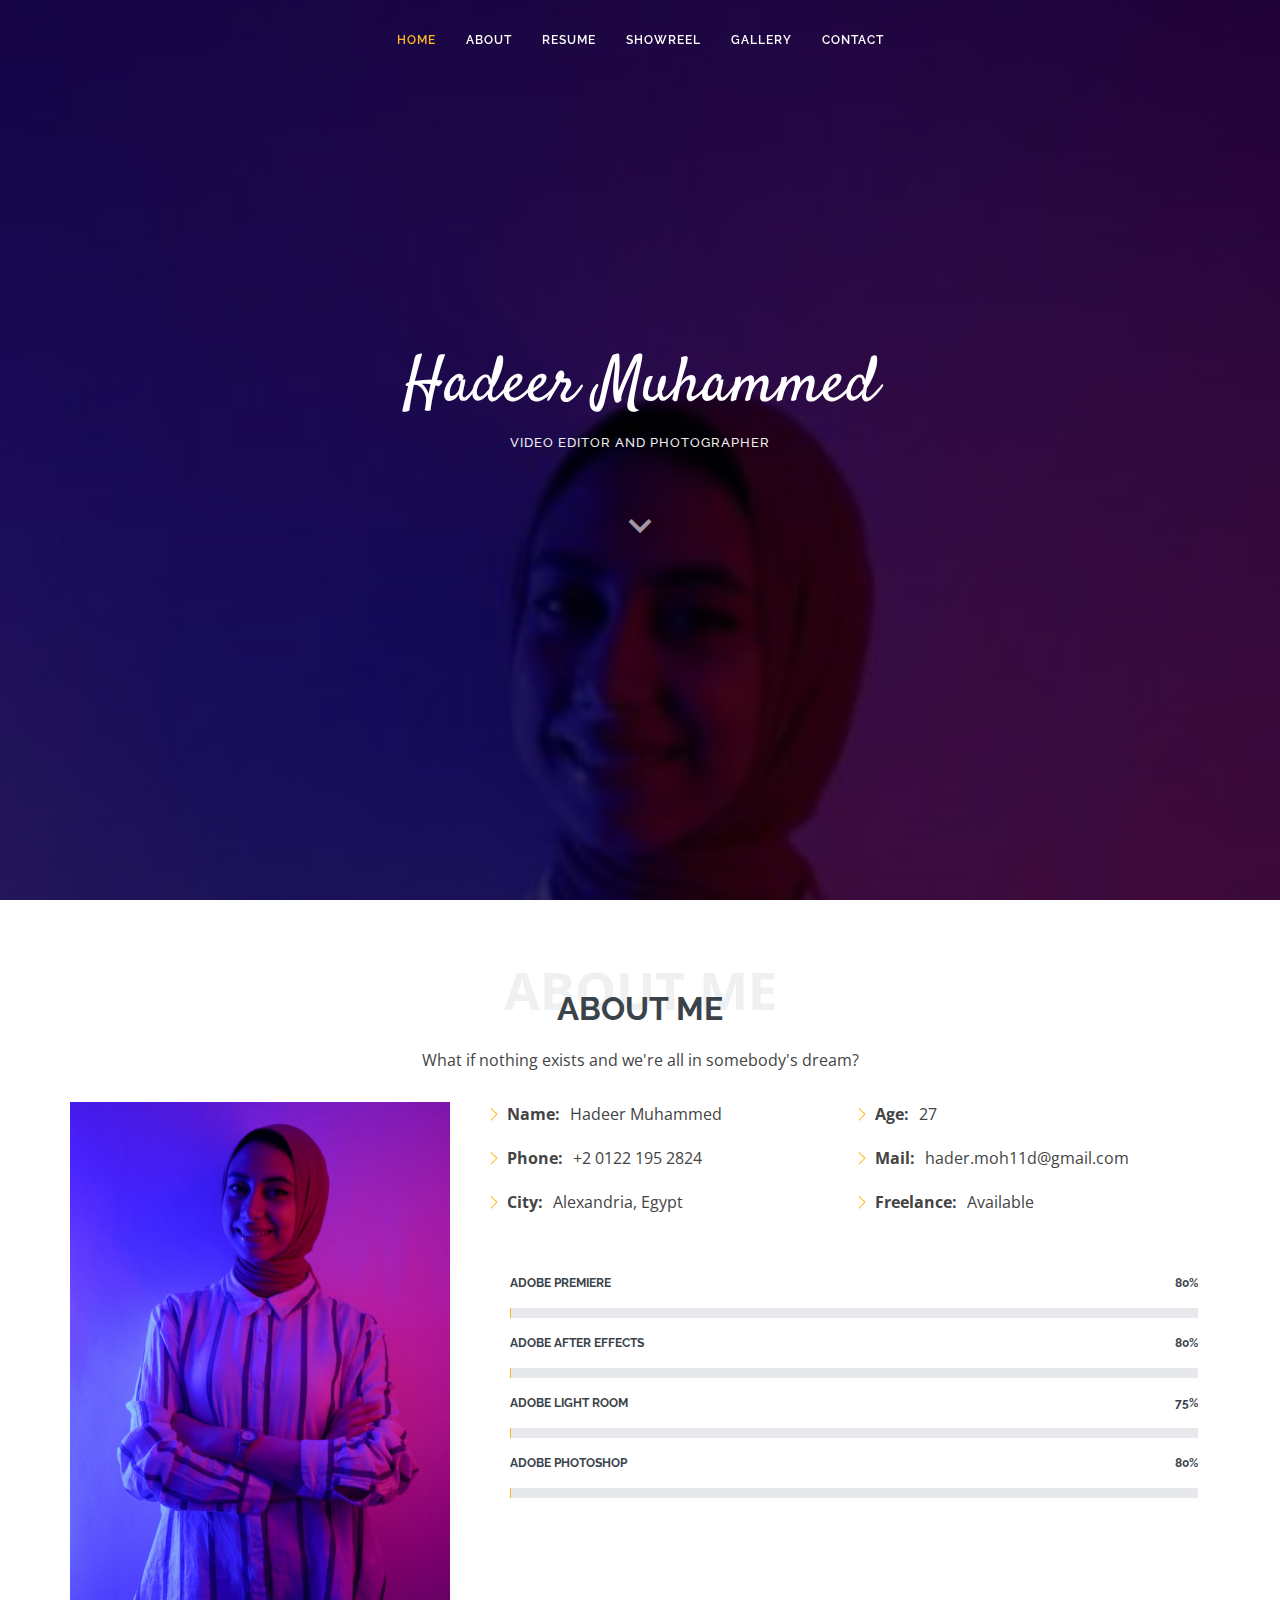
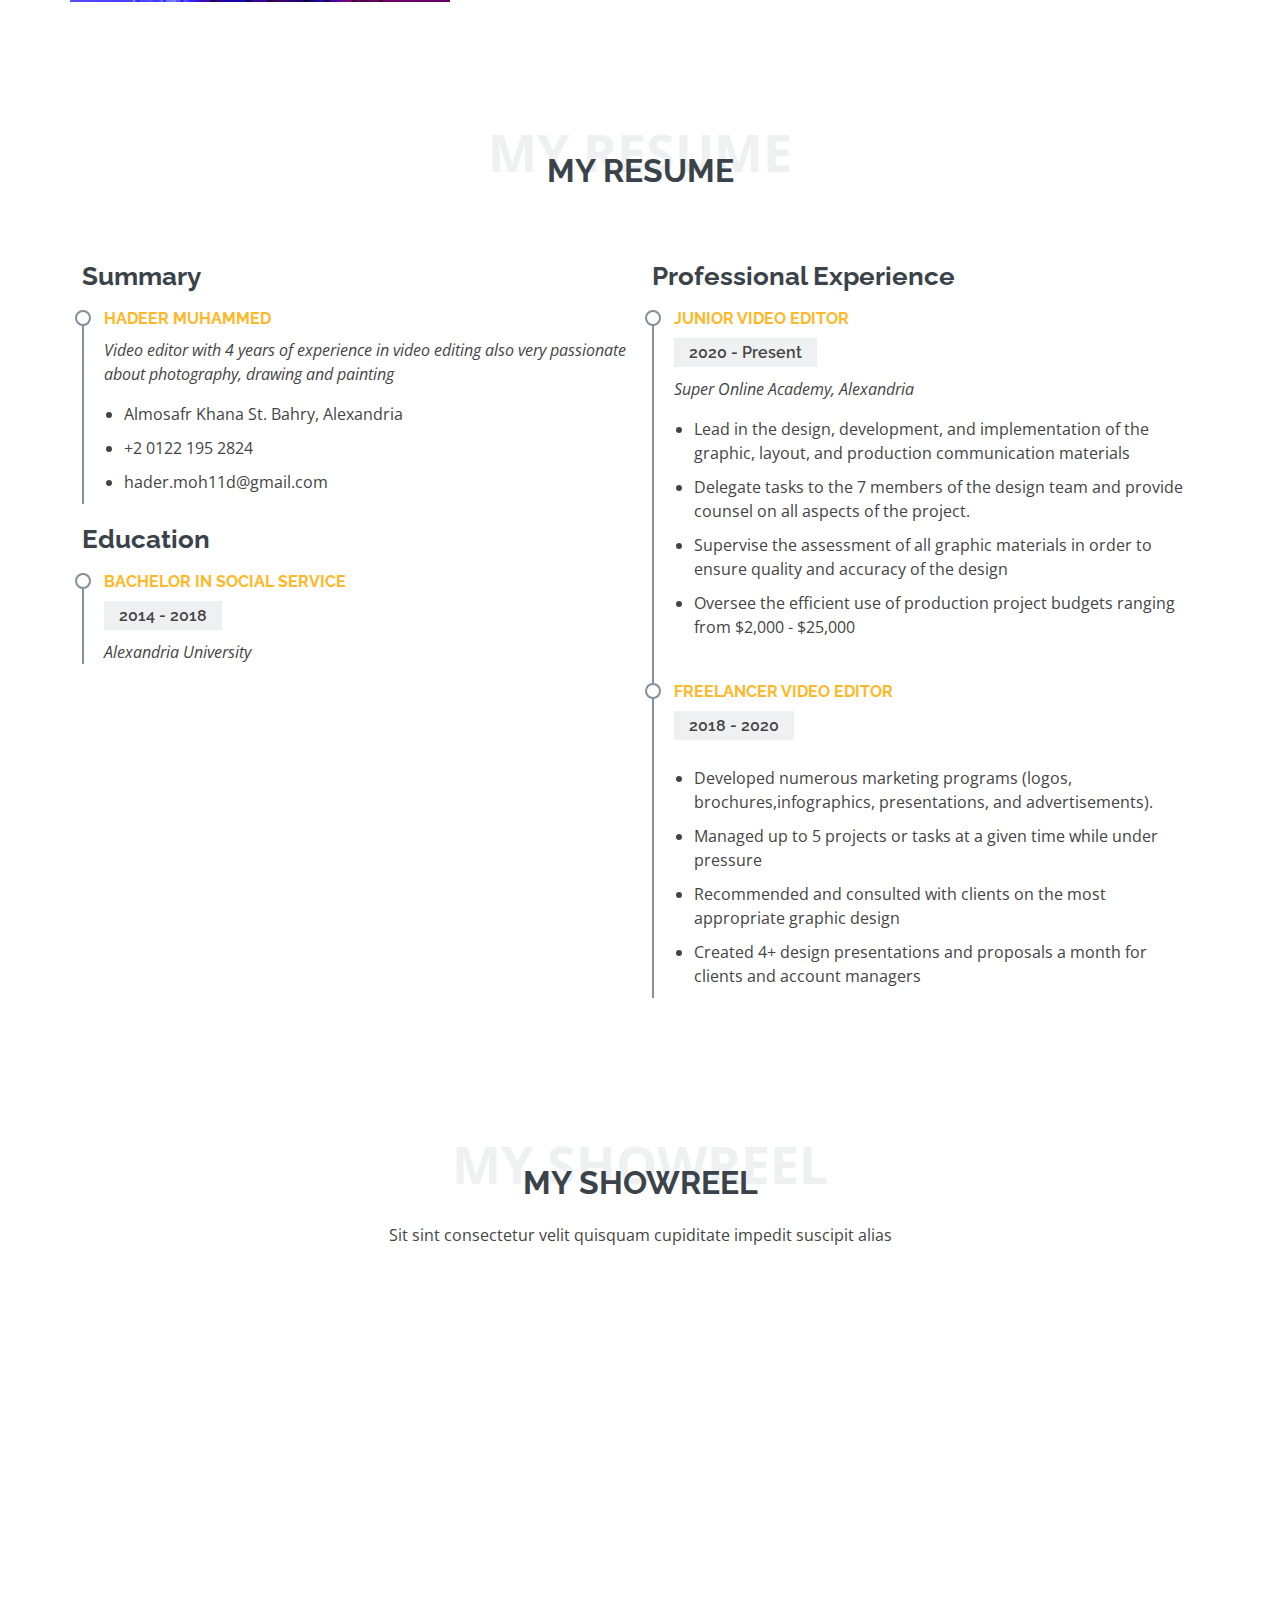
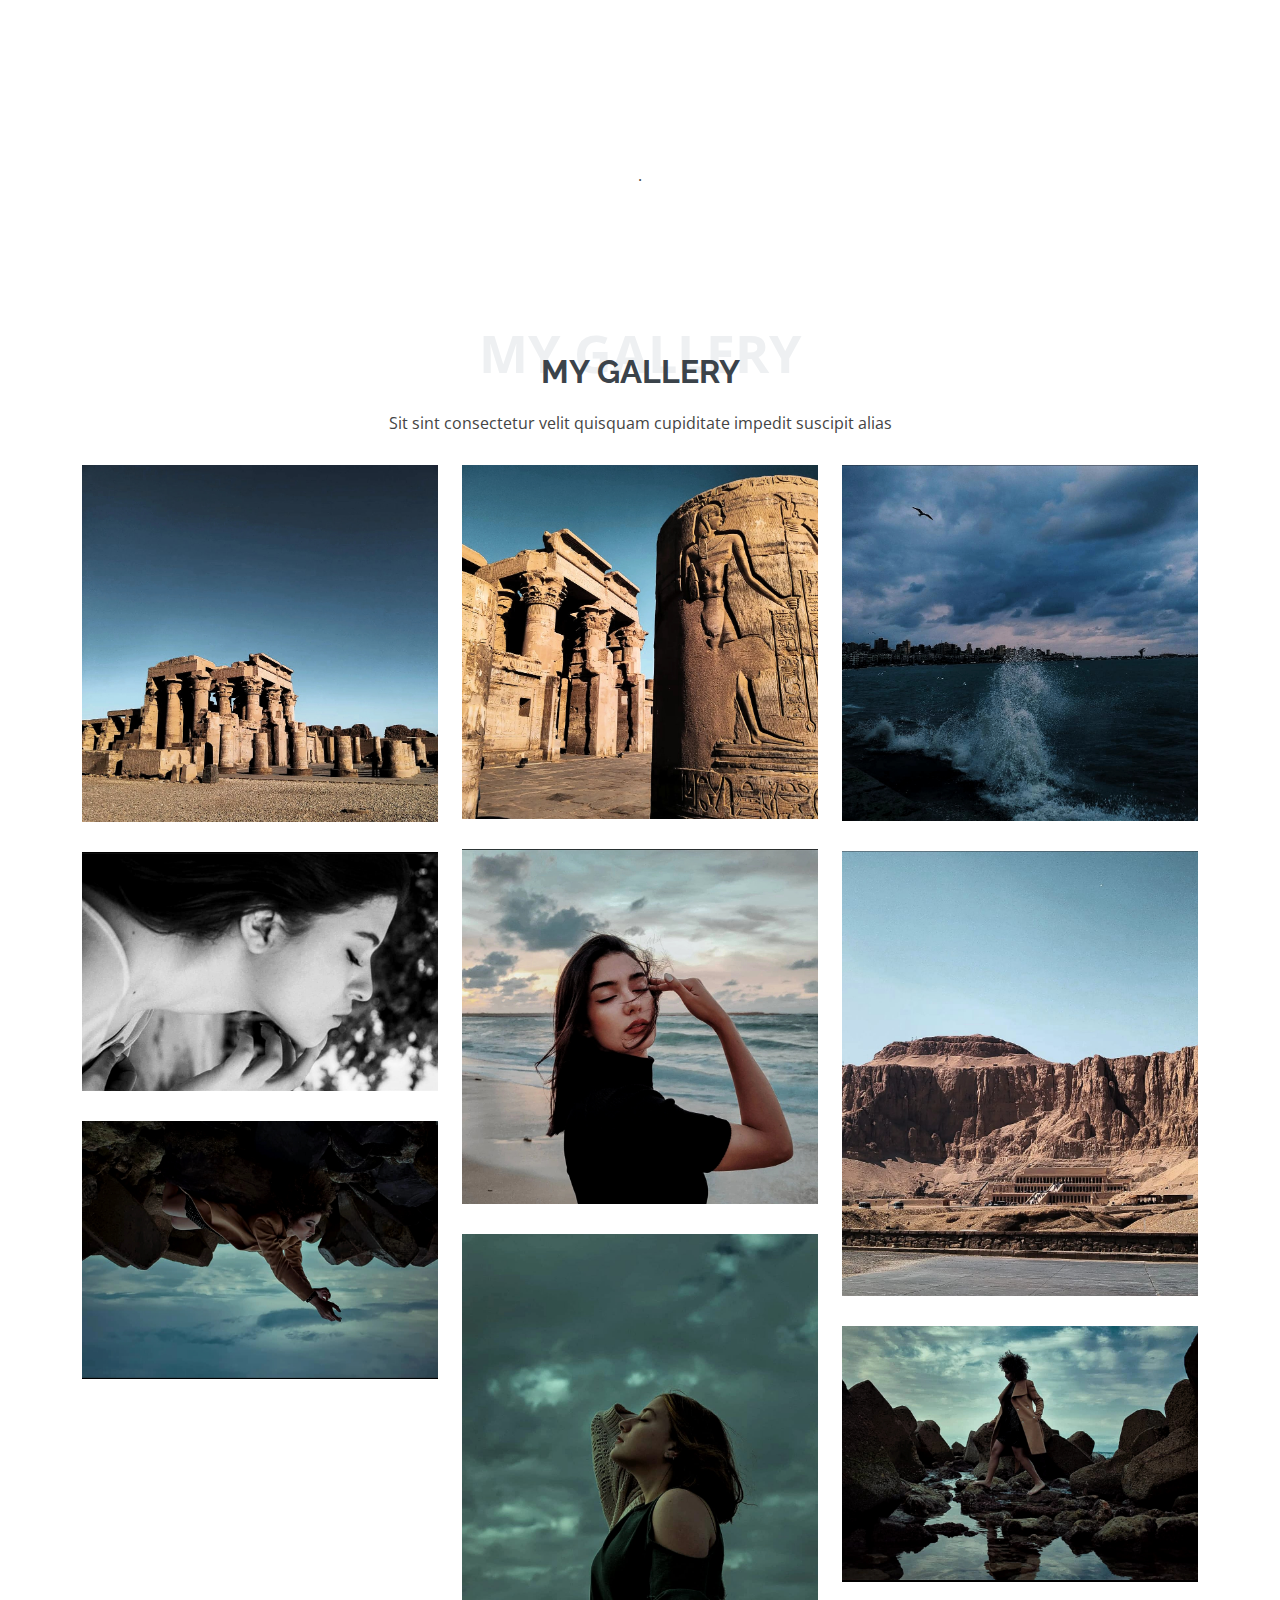
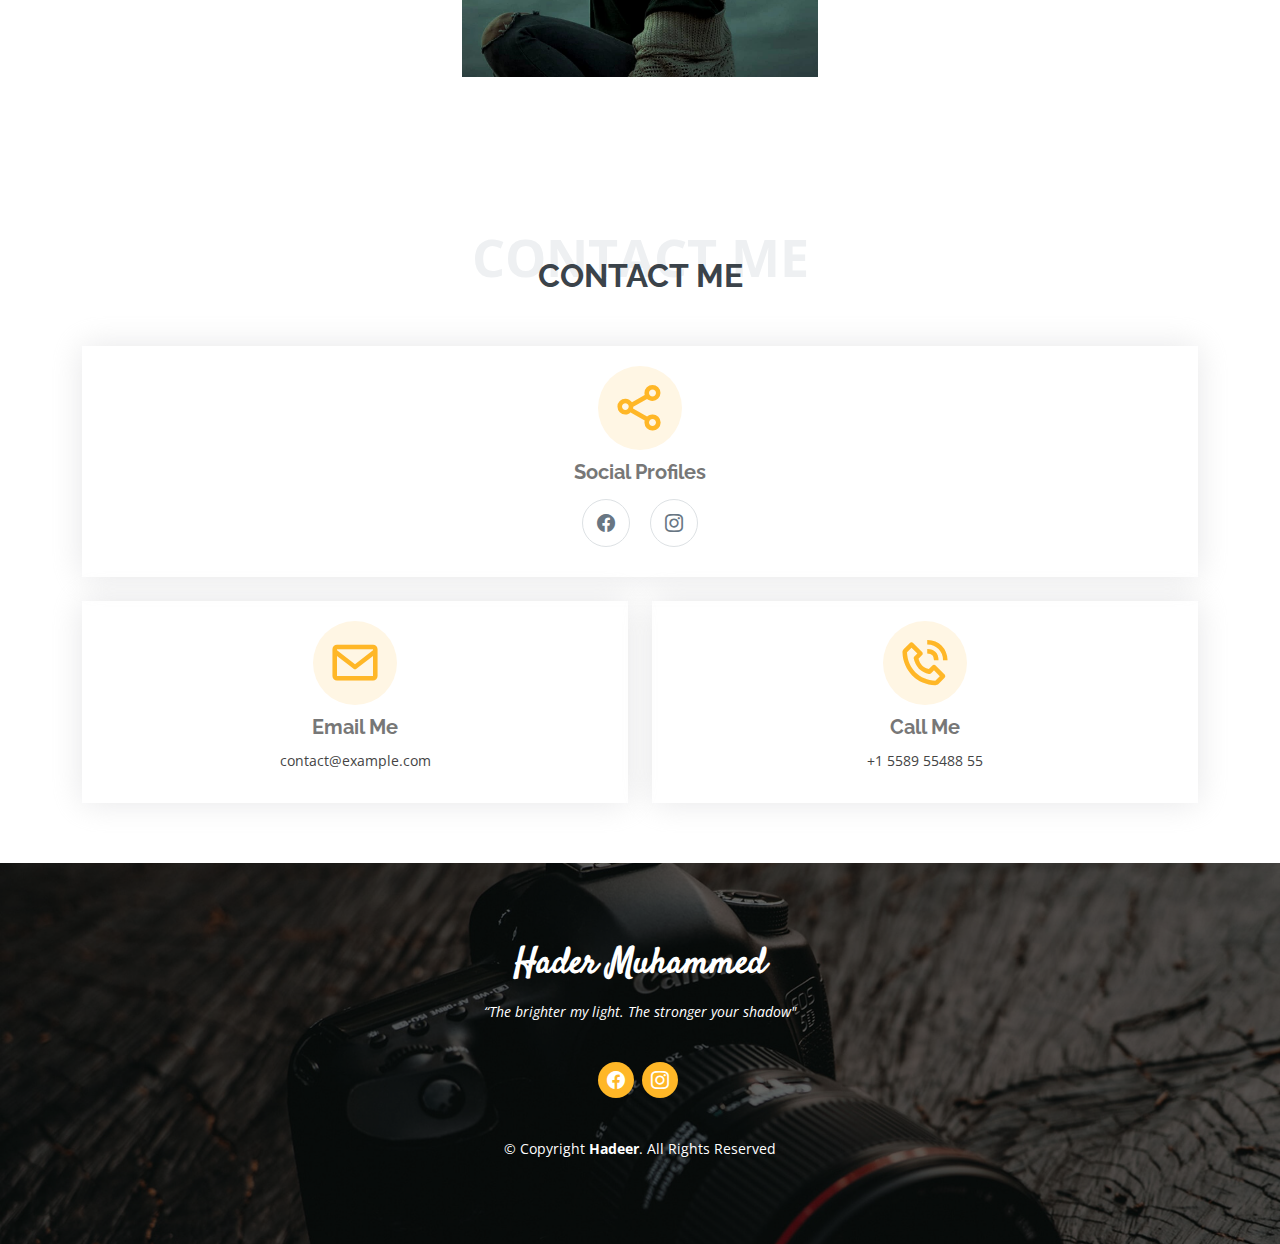
==== index.html @ d9172e25 "v1.0" ====
<!DOCTYPE html>
<html lang="en">

<head>
  <meta charset="utf-8">
  <meta content="width=device-width, initial-scale=1.0" name="viewport">

  <title>Hadeer Portfolio</title>
  <meta content="" name="description">
  <meta content="" name="keywords">

  <!-- Favicons -->
  <link href="assets/img/favicon.jpg" rel="icon">
  <link href="assets/img/apple-touch-icon.jpg" rel="apple-touch-icon">

  <!-- Google Fonts -->
  <link href="https://fonts.googleapis.com/css?family=Open+Sans:300,300i,400,400i,600,600i,700,700i|Raleway:300,300i,400,400i,500,500i,600,600i,700,700i|Satisfy" rel="stylesheet">

  <!-- Vendor CSS Files -->
  <link href="assets/vendor/bootstrap/css/bootstrap.min.css" rel="stylesheet">
  <link href="assets/vendor/bootstrap-icons/bootstrap-icons.css" rel="stylesheet">
  <link href="assets/vendor/boxicons/css/boxicons.min.css" rel="stylesheet">
  <link href="assets/vendor/glightbox/css/glightbox.min.css" rel="stylesheet">
  <link href="assets/vendor/swiper/swiper-bundle.min.css" rel="stylesheet">

  <!-- Template Main CSS File -->
  <link href="assets/css/style.css" rel="stylesheet">

</head>

<body>

  <!-- ======= Header ======= -->
  <header id="header" class="fixed-top d-flex justify-content-center align-items-center header-transparent">

    <nav id="navbar" class="navbar">
      <ul>
        <li><a class="nav-link scrollto active" href="#hero">Home</a></li>
        <li><a class="nav-link scrollto" href="#about">About</a></li>
        <li><a class="nav-link scrollto" href="#resume">Resume</a></li>
        <li><a class="nav-link scrollto" href="#Showreel">Showreel</a></li>
        <li><a class="nav-link scrollto " href="#Gallery">Gallery</a></li>
        <li><a class="nav-link scrollto" href="#contact">Contact</a></li>
      </ul>
      <i class="bi bi-list mobile-nav-toggle"></i>
    </nav><!-- .navbar -->

  </header><!-- End Header -->

  <!-- ======= Hero Section ======= -->
  <section id="hero">
    <div class="hero-container">
      <h1>Hadeer Muhammed</h1>
      <h2>Video Editor and  Photographer</h2>
      <a href="#about" class="btn-scroll scrollto" title="Scroll Down"><i class="bx bx-chevron-down"></i></a>
    </div>
  </section><!-- End Hero -->

  <main id="main">

    <!-- ======= About Me Section ======= -->
    <section id="about" class="about">
      <div class="container">

        <div class="section-title">
          <span>About Me</span>
          <h2>About Me</h2>
          <p>What if nothing exists and we're all in somebody's dream?</p>
        </div>

        <div class="row">
          <div class="image col-lg-4 d-flex align-items-stretch justify-content-center justify-content-lg-start"></div>
          <div class="col-lg-8 d-flex flex-column align-items-stretch">
            <div class="content ps-lg-4 d-flex flex-column justify-content-center">
              <div class="row">
                <div class="col-lg-6">
                  <ul>
                    <li><i class="bi bi-chevron-right"></i> <strong>Name:</strong> <span>Hadeer Muhammed</span></li>

                    <li><i class="bi bi-chevron-right"></i> <strong>Phone:</strong> <span>+2 0122 195 2824</span></li>
                    <li><i class="bi bi-chevron-right"></i> <strong>City:</strong> <span>Alexandria, Egypt</span></li>
                  </ul>
                </div>
                <div class="col-lg-6">
                  <ul>
                    <li><i class="bi bi-chevron-right"></i> <strong>Age:</strong> <span>27</span></li>

                    <li><i class="bi bi-chevron-right"></i> <strong>Mail:</strong> <span>hader.moh11d@gmail.com</span></li>
                    <li><i class="bi bi-chevron-right"></i> <strong>Freelance:</strong> <span>Available</span></li>
                  </ul>
                </div>
              </div>


            <div class="skills-content ps-lg-4">
              <div class="progress">
                <span class="skill">Adobe Premiere  <i class="val">80%</i></span>
                <div class="progress-bar-wrap">
                  <div class="progress-bar" role="progressbar" aria-valuenow="80" aria-valuemin="0" aria-valuemax="100"></div>
                </div>
              </div>
              <div class="progress">
                <span class="skill"> Adobe After effects <i class="val">80%</i></span>
                <div class="progress-bar-wrap">
                  <div class="progress-bar" role="progressbar" aria-valuenow="80" aria-valuemin="0" aria-valuemax="100"></div>
                </div>
              </div>
              <div class="progress">
                <span class="skill">Adobe Light Room  <i class="val">75%</i></span>
                <div class="progress-bar-wrap">
                  <div class="progress-bar" role="progressbar" aria-valuenow="75" aria-valuemin="0" aria-valuemax="100"></div>
                </div>
              </div>

              <div class="progress">
                <span class="skill">Adobe PhotoShop <i class="val">80%</i></span>
                <div class="progress-bar-wrap">
                  <div class="progress-bar" role="progressbar" aria-valuenow="80" aria-valuemin="0" aria-valuemax="100"></div>
                </div>



              </div>
            </div>

          </div>
        </div>

      </div>
      </div>
    </section><!-- End About Me Section -->

    <!-- ======= My Resume Section ======= -->
    <section id="resume" class="resume">
      <div class="container">

        <div class="section-title">
          <span>My Resume</span>
          <h2>My Resume</h2>

        </div>

        <div class="row">
          <div class="col-lg-6">
            <h3 class="resume-title">Summary</h3>
            <div class="resume-item pb-0">
              <h4>Hadeer Muhammed</h4>
              <p><em>Video editor with 4 years of experience in video editing also very passionate about
              photography, drawing and painting </em></p>
              <p>
              <ul>
                <li>Almosafr Khana St. Bahry, Alexandria</li>
                <li>+2 0122 195 2824</li>
                <li>hader.moh11d@gmail.com</li>
              </ul>

            </div>

            <h3 class="resume-title">Education</h3>
            <div class="resume-item">
              <h4>Bachelor In Social Service</h4>
              <h5>2014 - 2018</h5>
              <p><em>Alexandria University</em></p>

            </div>
            <!--<div class="resume-item">
              <h4>Bachelor of Fine Arts &amp; Graphic Design</h4>
              <h5>2010 - 2014</h5>
              <p><em>Rochester Institute of Technology, Rochester, NY</em></p>
              <p>Quia nobis sequi est occaecati aut. Repudiandae et iusto quae reiciendis et quis Eius vel ratione eius unde vitae rerum voluptates asperiores voluptatem Earum molestiae consequatur neque etlon sader mart dila</p>
            </div>
            -->
          </div>
          <div class="col-lg-6">
            <h3 class="resume-title">Professional Experience</h3>
            <div class="resume-item">
              <h4>Junior Video Editor</h4>
              <h5>2020 - Present</h5>
              <p><em>Super Online Academy, Alexandria </em></p>
              <p>
              <ul>
                <li>Lead in the design, development, and implementation of the graphic, layout, and production communication materials</li>
                <li>Delegate tasks to the 7 members of the design team and provide counsel on all aspects of the project. </li>
                <li>Supervise the assessment of all graphic materials in order to ensure quality and accuracy of the design</li>
                <li>Oversee the efficient use of production project budgets ranging from $2,000 - $25,000</li>
              </ul>

            </div>
            <div class="resume-item">
              <h4>Freelancer Video Editor </h4>
              <h5>2018 - 2020</h5>

              <p>
              <ul>
                <li>Developed numerous marketing programs (logos, brochures,infographics, presentations, and advertisements).</li>
                <li>Managed up to 5 projects or tasks at a given time while under pressure</li>
                <li>Recommended and consulted with clients on the most appropriate graphic design</li>
                <li>Created 4+ design presentations and proposals a month for clients and account managers</li>
              </ul>

            </div>
          </div>
        </div>

      </div>
    </section><!-- End My Resume Section -->

    <!-- ======= My Show reel Section ======= -->
    <section id="Showreel" class="portfolio">
      <div class="container">

        <div class="section-title">
          <span>My Showreel</span>
          <h2>My Showreel</h2>
          <p>Sit sint consectetur velit quisquam cupiditate impedit suscipit alias</p>
        </div>

        <div class="iframe-container">

          <!--suppress HtmlDeprecatedAttribute -->
          <iframe src="https://player.vimeo.com/video/735996972?h=3d19495df1" width="625"  height="480" frameborder="20" allow="autoplay; fullscreen; picture-in-picture" allowfullscreen></iframe>
          <p><a href="https://vimeo.com/735996972"></a>  <a href="https://vimeo.com/pronouncedbruyning"> </a>  <a href="https://vimeo.com"></a>.</p>
        </div>

      </div>
    </section>

    <!-- End My Show reel Section -->


    <!-- ======= My Gallery Section ======= -->
    <section id="Gallery" class="portfolio">
      <div class="container">

        <div class="section-title">
          <span>My Gallery</span>
          <h2>My Gallery</h2>
          <p>Sit sint consectetur velit quisquam cupiditate impedit suscipit alias</p>
        </div>


        <div class="row portfolio-container">

          <div class="col-lg-4 col-md-6 portfolio-item filter-app">
            <div class="portfolio-img"><img src="assets/img/portfolio/portfolio-1.jpeg" class="img-fluid" alt=""></div>
            <div class="portfolio-info">
              <h4>Kom Ombo</h4>
              <p>Aswan</p>
              <a href="assets/img/portfolio/portfolio-1.jpeg" data-gallery="portfolioGallery" class="portfolio-lightbox preview-link" title="Kom Ombo"><i class="bx bx-plus"></i></a>
              <a href="portfolio-details-Portraits.html" class="details-link" title="More Details"><i class="bx bx-link"></i></a>
            </div>
          </div>

          <div class="col-lg-4 col-md-6 portfolio-item filter-web">
            <div class="portfolio-img"><img src="assets/img/portfolio/portfolio-2.jpeg" class="img-fluid" alt=""></div>
            <div class="portfolio-info">
              <h4>Kom Ombo</h4>
              <p>Aswan</p>
              <a href="assets/img/portfolio/portfolio-2.jpeg" data-gallery="portfolioGallery" class="portfolio-lightbox preview-link" title="Kom Ombo"><i class="bx bx-plus"></i></a>
              <a href="portfolio-details.html" class="details-link" title="More Details"><i class="bx bx-link"></i></a>
            </div>
          </div>

          <div class="col-lg-4 col-md-6 portfolio-item filter-app">
            <div class="portfolio-img"><img src="assets/img/portfolio/portfolio-3.jpeg" class="img-fluid" alt=""></div>
            <div class="portfolio-info">
              <h4>Cloudy day</h4>
              <p>Alexandria</p>
              <a href="assets/img/portfolio/portfolio-3.jpeg" data-gallery="portfolioGallery" class="portfolio-lightbox preview-link" title="Cloudy day"><i class="bx bx-plus"></i></a>
              <a href="portfolio-details.html" class="details-link" title="More Details"><i class="bx bx-link"></i></a>
            </div>
          </div>

          <div class="col-lg-4 col-md-6 portfolio-item filter-card">
            <div class="portfolio-img"><img src="assets/img/portfolio/portfolio-4.jpeg" class="img-fluid" alt=""></div>
            <div class="portfolio-info">
              <h4>Beach Portrait</h4>
              <p>Alexandria</p>
              <a href="assets/img/portfolio/portfolio-4.jpeg" data-gallery="portfolioGallery" class="portfolio-lightbox preview-link" title="Portrait"><i class="bx bx-plus"></i></a>
              <a href="portfolio-details.html" class="details-link" title="More Details"><i class="bx bx-link"></i></a>
            </div>
          </div>

          <div class="col-lg-4 col-md-6 portfolio-item filter-web">
            <div class="portfolio-img"><img src="assets/img/portfolio/portfolio-5.jpeg" class="img-fluid" alt=""></div>
            <div class="portfolio-info">
              <h4>Mortuary Temple of Hatshepsut</h4>
              <p>Kings Valley</p>
              <a href="assets/img/portfolio/portfolio-5.jpeg" data-gallery="portfolioGallery" class="portfolio-lightbox preview-link" title="Mortuary Temple of Hatshepsut"><i class="bx bx-plus"></i></a>
              <a href="portfolio-details.html" class="details-link" title="More Details"><i class="bx bx-link"></i></a>
            </div>
          </div>

          <div class="col-lg-4 col-md-6 portfolio-item filter-app">
            <div class="portfolio-img"><img src="assets/img/portfolio/portfolio-6.jpeg" class="img-fluid" alt=""></div>
            <div class="portfolio-info">
              <h4>Black & White Portrait</h4>
              <p></p>
              <a href="assets/img/portfolio/portfolio-6.jpeg" data-gallery="portfolioGallery" class="portfolio-lightbox preview-link" title="Black & White Portrait"><i class="bx bx-plus"></i></a>
              <a href="portfolio-details.html" class="details-link" title="More Details"><i class="bx bx-link"></i></a>
            </div>
          </div>

          <div class="col-lg-4 col-md-6 portfolio-item filter-card">
            <div class="portfolio-img"><img src="assets/img/portfolio/portfolio-7.jpeg" class="img-fluid" alt=""></div>
            <div class="portfolio-info">
              <h4>Another Cloudy day</h4>
              <p>Alexandria</p>
              <a href="assets/img/portfolio/portfolio-7.jpeg" data-gallery="portfolioGallery" class="portfolio-lightbox preview-link" title="Another Cloudy day"><i class="bx bx-plus"></i></a>

            </div>
          </div>

          <div class="col-lg-4 col-md-6 portfolio-item filter-card">
            <div class="portfolio-img"><img src="assets/img/portfolio/portfolio-8.jpeg" class="img-fluid" alt=""></div>
            <div class="portfolio-info">
              <h4>yup .. Another Cloudy day</h4>
              <p>Alexandria</p>
              <a href="assets/img/portfolio/portfolio-8.jpeg" data-gallery="portfolioGallery" class="portfolio-lightbox preview-link" title="yup .. Another Cloudy day"><i class="bx bx-plus"></i></a>
            </div>
          </div>

          <div class="col-lg-4 col-md-6 portfolio-item filter-web">
            <div class="portfolio-img"><img src="assets/img/portfolio/portfolio-9.jpeg" class="img-fluid" alt=""></div>
            <div class="portfolio-info">
              <h4>LAST TIME. CLOUDY DAY</h4>
              <p>Alexandria</p>
              <a href="assets/img/portfolio/portfolio-9.jpeg" data-gallery="portfolioGallery" class="portfolio-lightbox preview-link" title="LAST TIME. CLOUDY DAY"><i class="bx bx-plus"></i></a>

            </div>
          </div>

        </div>

      </div>
    </section><!-- End My Gallery Section -->






    <!-- ======= Contact Me Section ======= -->
    <section id="contact" class="contact">
      <div class="container">

        <div class="section-title">
          <span>Contact Me</span>
          <h2>Contact Me</h2>

        </div>

        <div class="row">

          <div class="col-lg-12">
            <div class = "contact-center">
            <div class="row">
              <div class="col-md-12">
                <div class="info-box">
                  <i class="bx bx-share-alt"></i>
                  <h3>Social Profiles</h3>
                  <div class="social-links">
                    <a href="https://www.facebook.com/hader.muhammed.5" class="facebook"><i class="bi bi-facebook"></i></a>
                    <a href="https://www.instagram.com/hader.ayoub/" class="instagram"><i class="bi bi-instagram"></i></a>

                  </div>
                </div>
              </div>
              <div class="col-md-6">
                <div class="info-box mt-4">
                  <i class="bx bx-envelope"></i>
                  <h3>Email Me</h3>
                  <p>contact@example.com</p>
                </div>
              </div>
              <div class="col-md-6">
                <div class="info-box mt-4">
                  <i class="bx bx-phone-call"></i>
                  <h3>Call Me</h3>
                  <p>+1 5589 55488 55</p>
                </div>
              </div>
            </div>
            </div>
          </div>

        </div>

      </div>
    </section><!-- End Contact Me Section -->

  </main><!-- End #main -->

  <!-- ======= Footer ======= -->
  <footer id="footer">
    <div class="container">
      <h3>Hader Muhammed</h3>
      <p>“The brighter my light. The stronger your shadow"</p>
      <div class="social-links">
        <a href="https://www.facebook.com/hader.muhammed.5" class="facebook"><i class="bi bi-facebook"></i></a>
        <a href="https://www.instagram.com/hader.ayoub/" class="instagram"><i class="bi bi-instagram"></i></a>

      </div>
      <div class="copyright">
        &copy; Copyright <strong><span>Hadeer</span></strong>. All Rights Reserved
      </div>
      <div class="credits">
        <!-- All the links in the footer should remain intact. -->
        <!-- You can delete the links only if you purchased the pro version. -->
        <!-- Licensing information: https://bootstrapmade.com/license/ -->
        <!-- Purchase the pro version with working PHP/AJAX contact form: https://bootstrapmade.com/laura-free-creative-bootstrap-theme/ -->

      </div>
    </div>
  </footer><!-- End Footer -->

  <a href="#" class="back-to-top d-flex align-items-center justify-content-center"><i class="bi bi-arrow-up-short"></i></a>

  <!-- Vendor JS Files -->
  <script src="assets/vendor/purecounter/purecounter_vanilla.js"></script>
  <script src="assets/vendor/bootstrap/js/bootstrap.bundle.min.js"></script>
  <script src="assets/vendor/glightbox/js/glightbox.min.js"></script>
  <script src="assets/vendor/isotope-layout/isotope.pkgd.min.js"></script>
  <script src="assets/vendor/swiper/swiper-bundle.min.js"></script>
  <script src="assets/vendor/waypoints/noframework.waypoints.js"></script>
  <script src="assets/vendor/php-email-form/validate.js"></script>

  <!-- Template Main JS File -->
  <script src="assets/js/main.js"></script>

</body>

</html>
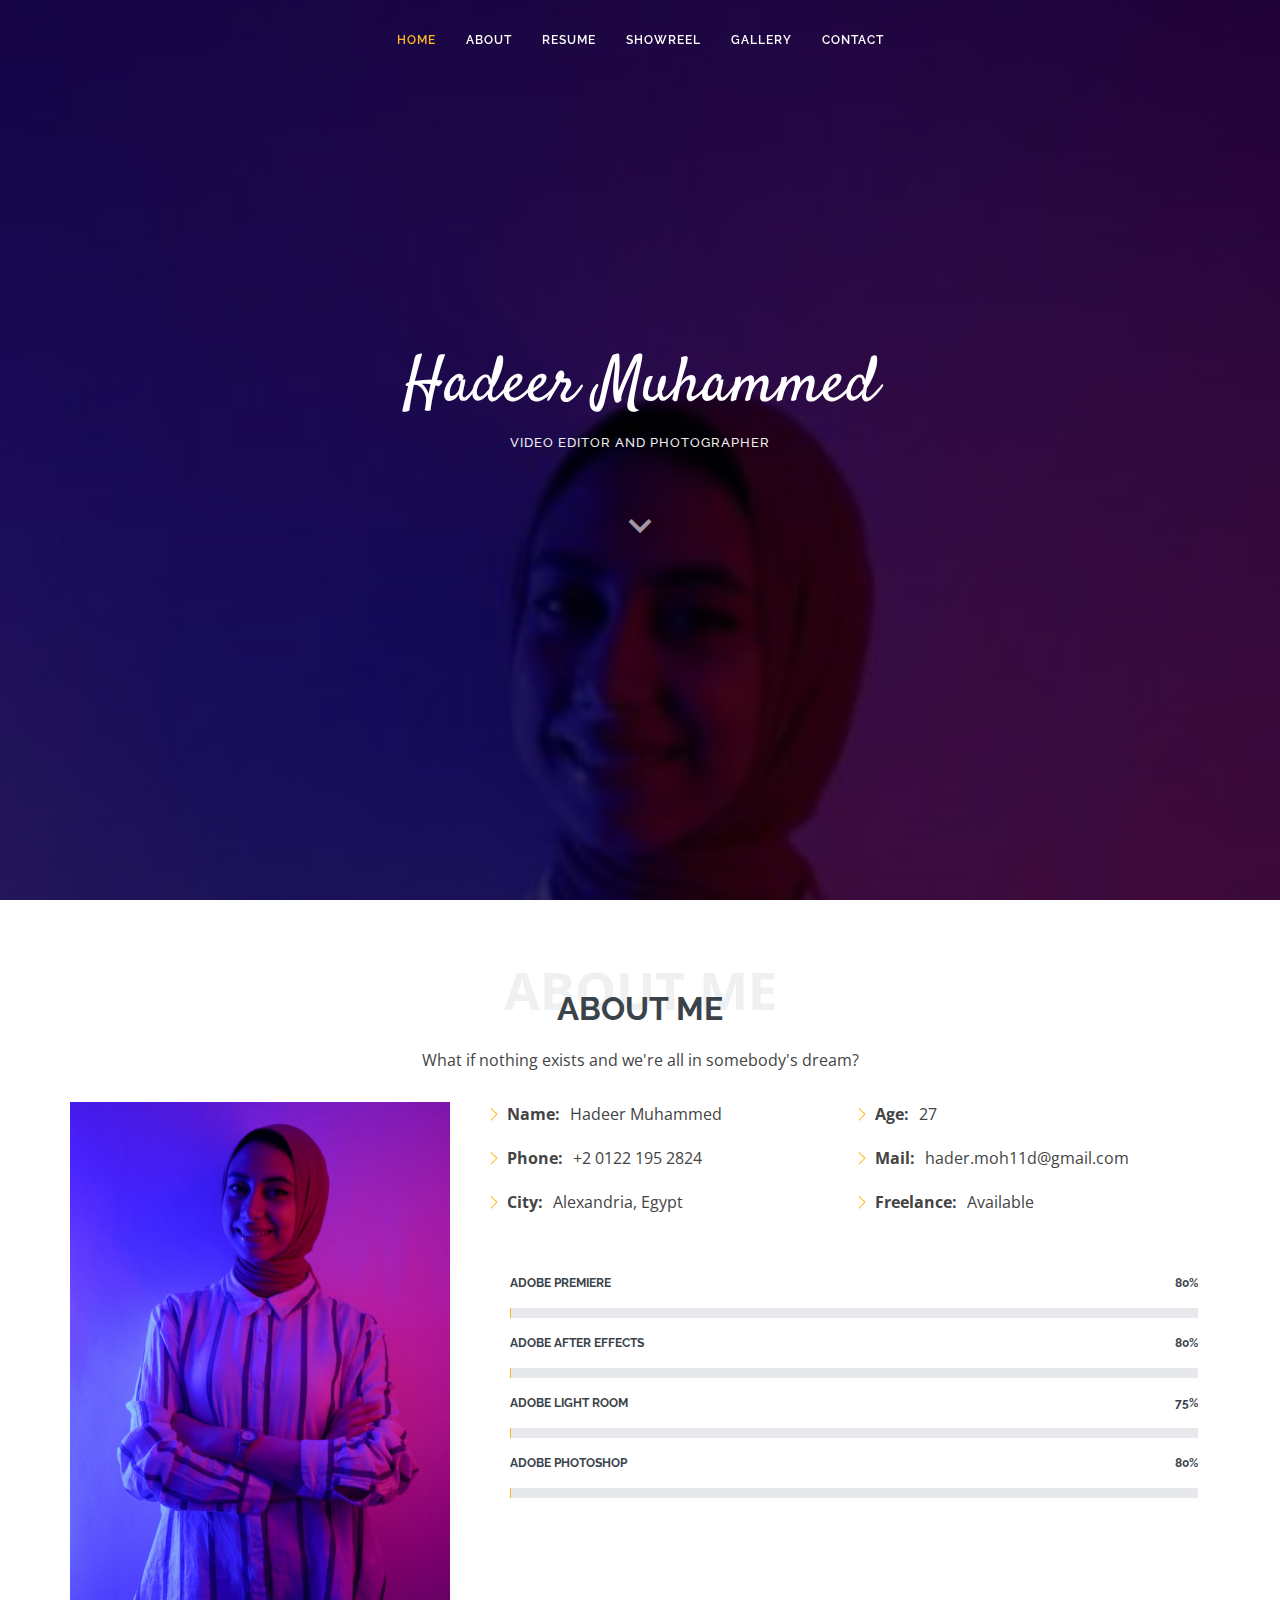
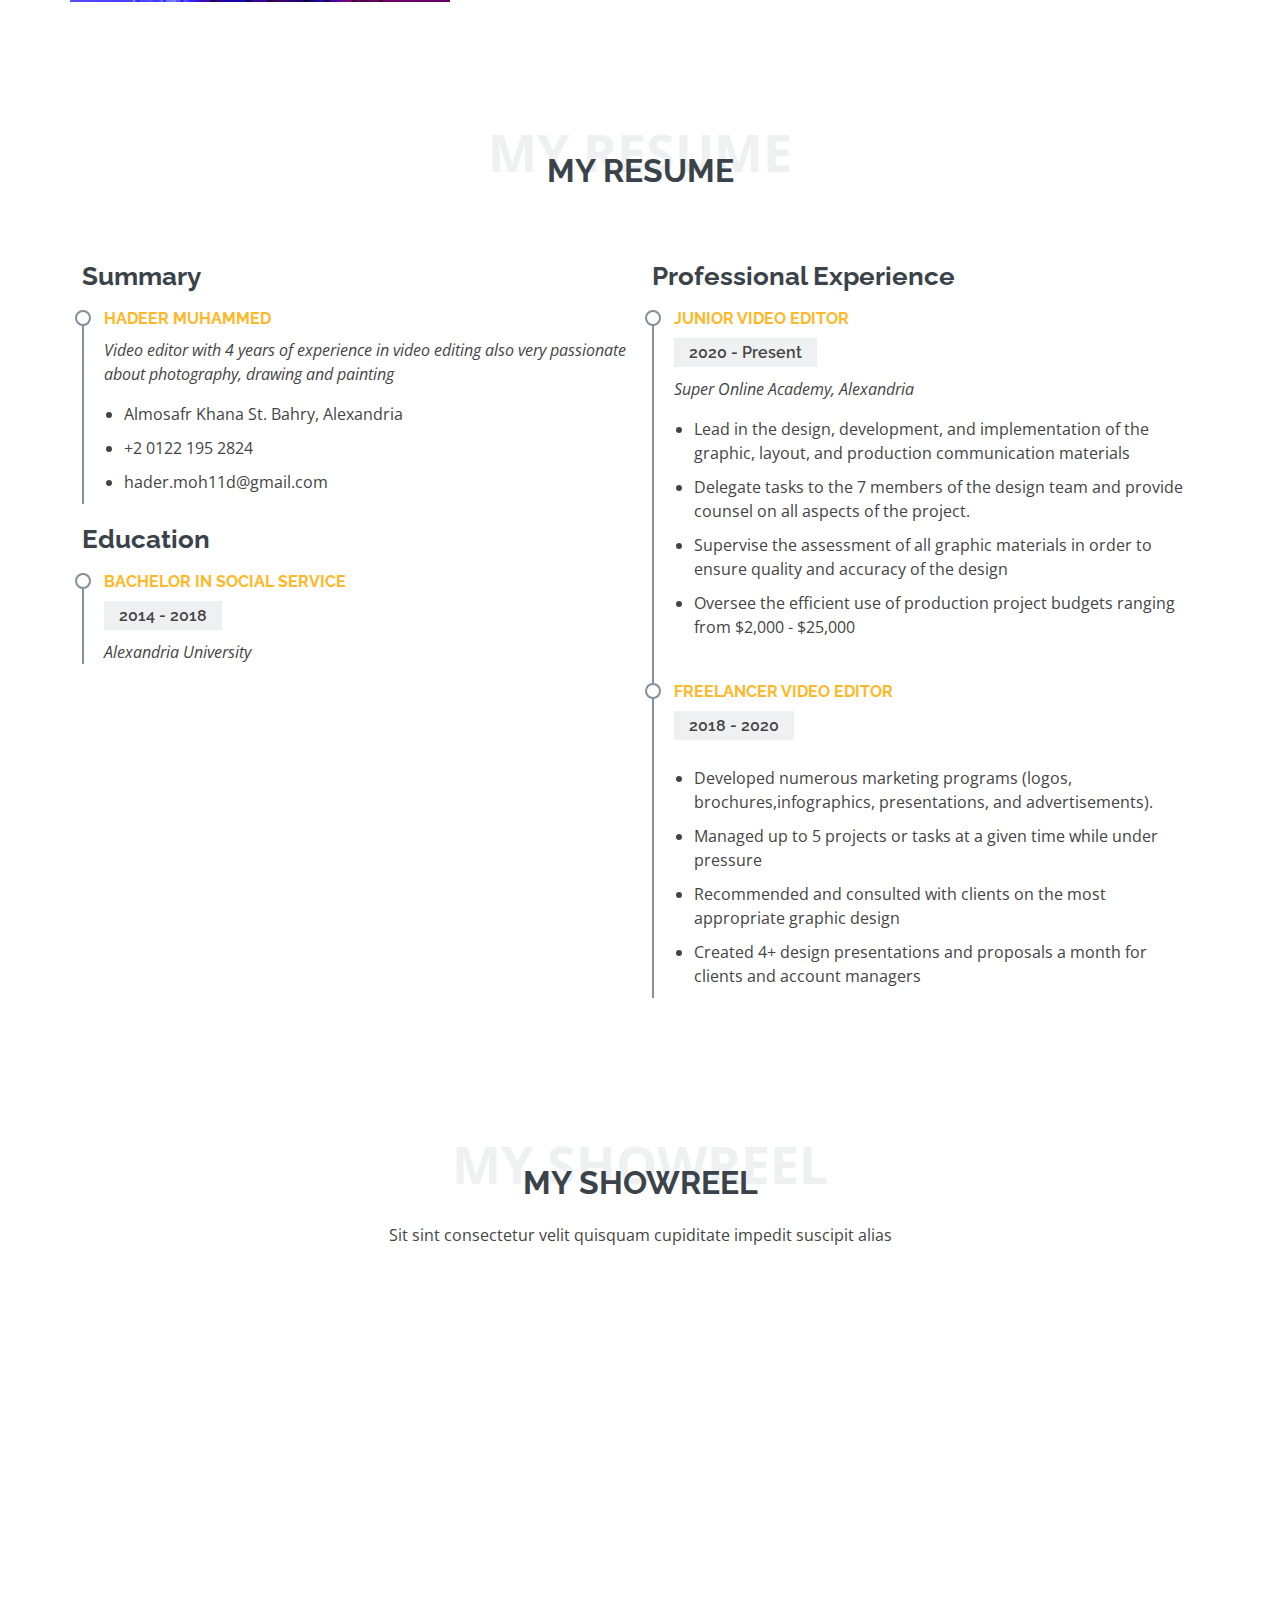
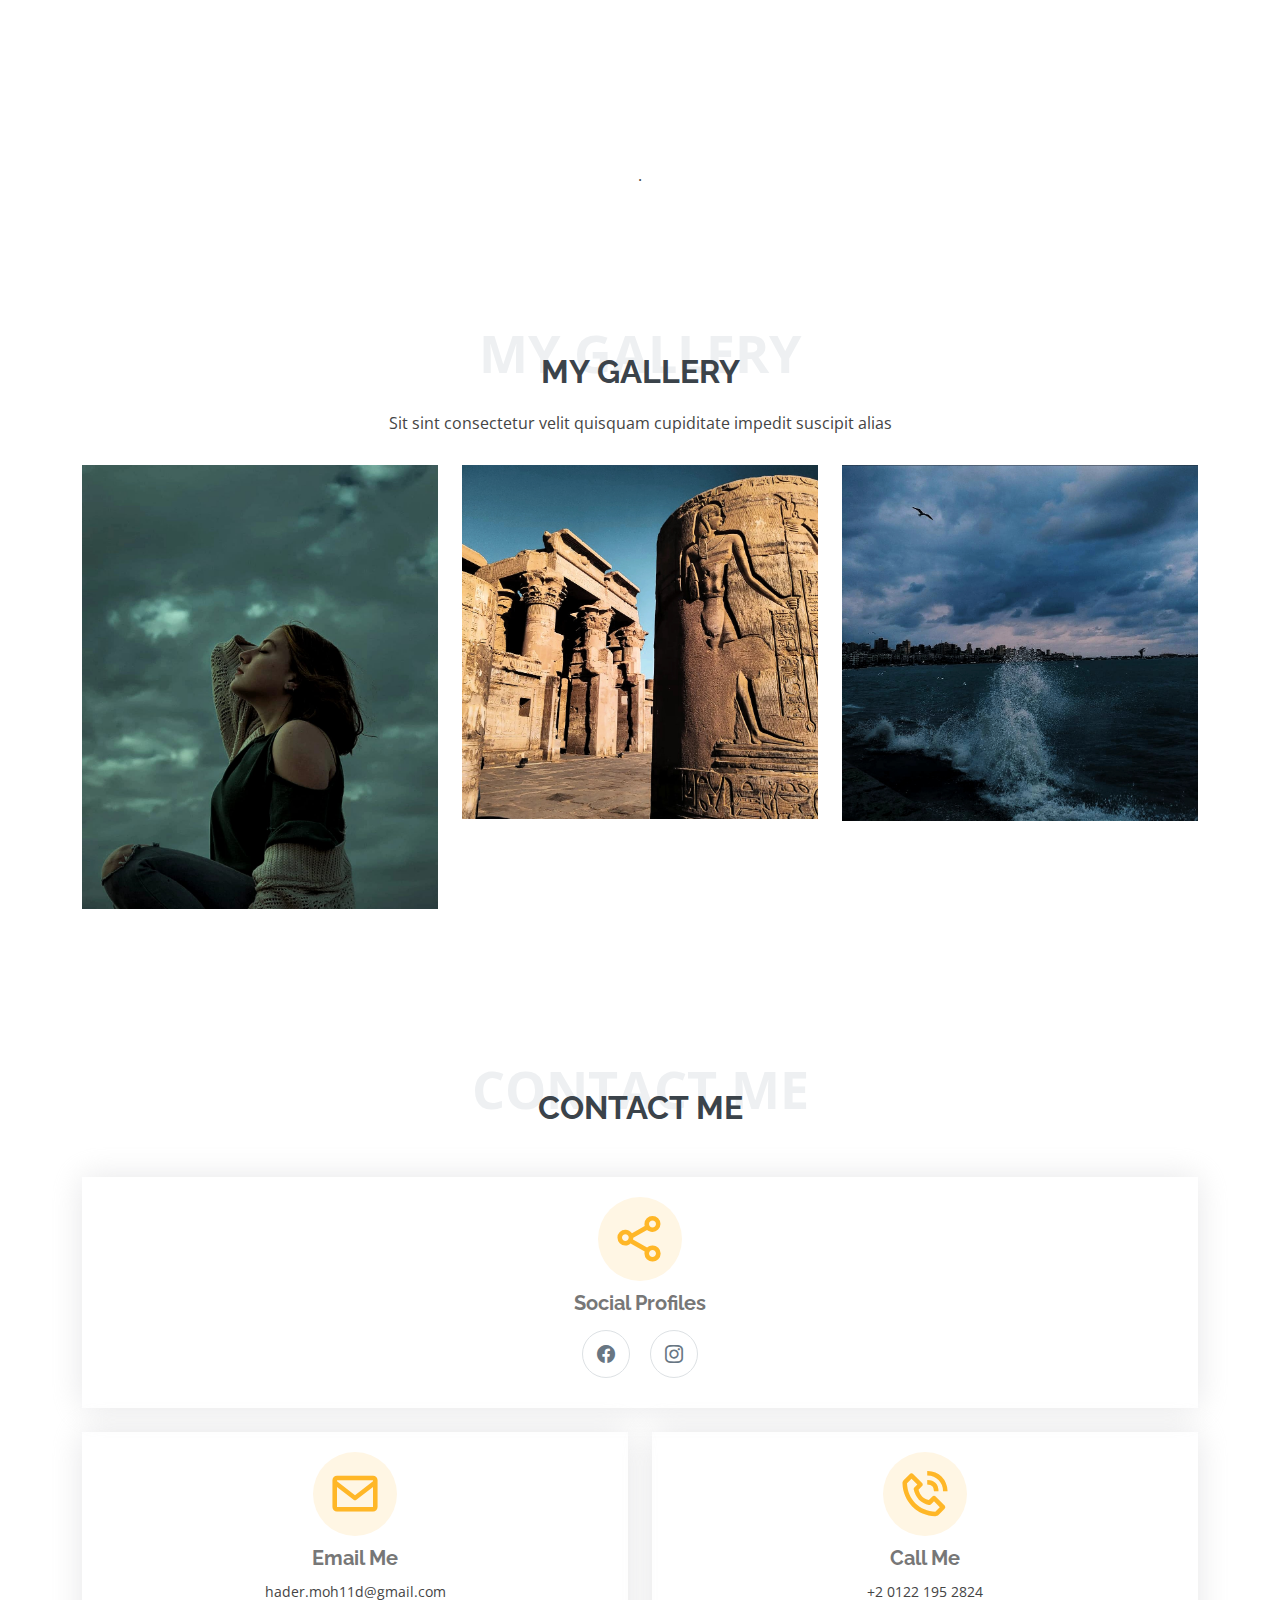
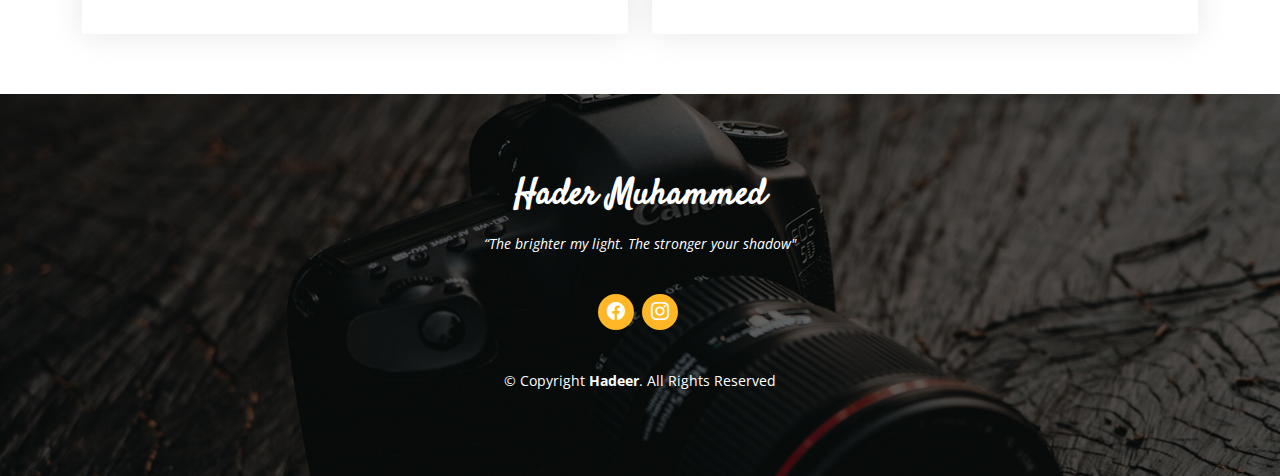
==== commit c2f14653: "v1.0" ====
--- a/index.html
+++ b/index.html
@@ -242,35 +242,35 @@
         <div class="row portfolio-container">
 
           <div class="col-lg-4 col-md-6 portfolio-item filter-app">
-            <div class="portfolio-img"><img src="assets/img/portfolio/portfolio-1.jpeg" class="img-fluid" alt=""></div>
-            <div class="portfolio-info">
-              <h4>Kom Ombo</h4>
-              <p>Aswan</p>
-              <a href="assets/img/portfolio/portfolio-1.jpeg" data-gallery="portfolioGallery" class="portfolio-lightbox preview-link" title="Kom Ombo"><i class="bx bx-plus"></i></a>
-              <a href="portfolio-details-Portraits.html" class="details-link" title="More Details"><i class="bx bx-link"></i></a>
+            <div class="portfolio-img"><img src="assets/img/portfolio/portfolio-8.jpeg" class="img-fluid" alt=""></div>
+            <div class="portfolio-info">
+              <h4>Portraits</h4>
+
+              <a href="assets/img/portfolio/portfolio-8.jpeg" data-gallery="portfolioGallery" class="portfolio-lightbox preview-link" title="Portraits"><i class="bx bx-plus"></i></a>
+              <a href="gallery-portraits.html" class="details-link" title="More Details"><i class="bx bx-link"></i></a>
             </div>
           </div>
 
           <div class="col-lg-4 col-md-6 portfolio-item filter-web">
             <div class="portfolio-img"><img src="assets/img/portfolio/portfolio-2.jpeg" class="img-fluid" alt=""></div>
             <div class="portfolio-info">
-              <h4>Kom Ombo</h4>
-              <p>Aswan</p>
-              <a href="assets/img/portfolio/portfolio-2.jpeg" data-gallery="portfolioGallery" class="portfolio-lightbox preview-link" title="Kom Ombo"><i class="bx bx-plus"></i></a>
-              <a href="portfolio-details.html" class="details-link" title="More Details"><i class="bx bx-link"></i></a>
+              <h4>Archaeological</h4>
+
+              <a href="assets/img/portfolio/portfolio-2.jpeg" data-gallery="portfolioGallery" class="portfolio-lightbox preview-link" title="Archaeological"><i class="bx bx-plus"></i></a>
+              <a href="gallery-arch.html" class="details-link" title="More Details"><i class="bx bx-link"></i></a>
             </div>
           </div>
 
           <div class="col-lg-4 col-md-6 portfolio-item filter-app">
             <div class="portfolio-img"><img src="assets/img/portfolio/portfolio-3.jpeg" class="img-fluid" alt=""></div>
             <div class="portfolio-info">
-              <h4>Cloudy day</h4>
-              <p>Alexandria</p>
-              <a href="assets/img/portfolio/portfolio-3.jpeg" data-gallery="portfolioGallery" class="portfolio-lightbox preview-link" title="Cloudy day"><i class="bx bx-plus"></i></a>
-              <a href="portfolio-details.html" class="details-link" title="More Details"><i class="bx bx-link"></i></a>
-            </div>
-          </div>
-
+              <h4>Street Photography</h4>
+
+              <a href="assets/img/portfolio/portfolio-3.jpeg" data-gallery="portfolioGallery" class="portfolio-lightbox preview-link" title="Street Photography"><i class="bx bx-plus"></i></a>
+              <a href="gallery-street.html" class="details-link" title="More Details"><i class="bx bx-link"></i></a>
+            </div>
+          </div>
+          <!--
           <div class="col-lg-4 col-md-6 portfolio-item filter-card">
             <div class="portfolio-img"><img src="assets/img/portfolio/portfolio-4.jpeg" class="img-fluid" alt=""></div>
             <div class="portfolio-info">
@@ -329,10 +329,11 @@
 
             </div>
           </div>
-
-        </div>
-
-      </div>
+ -->
+        </div>
+
+      </div>
+
     </section><!-- End My Gallery Section -->
 
 
@@ -360,8 +361,8 @@
                   <i class="bx bx-share-alt"></i>
                   <h3>Social Profiles</h3>
                   <div class="social-links">
-                    <a href="https://www.facebook.com/hader.muhammed.5" class="facebook"><i class="bi bi-facebook"></i></a>
-                    <a href="https://www.instagram.com/hader.ayoub/" class="instagram"><i class="bi bi-instagram"></i></a>
+                    <a href="https://www.facebook.com/hader.muhammed.5" class="facebook" target="_blank"><i class="bi bi-facebook"></i></a>
+                    <a href="https://www.instagram.com/hader.ayoub/" class="instagram" target="_blank"><i class="bi bi-instagram"></i></a>
 
                   </div>
                 </div>
@@ -370,14 +371,14 @@
                 <div class="info-box mt-4">
                   <i class="bx bx-envelope"></i>
                   <h3>Email Me</h3>
-                  <p>contact@example.com</p>
+                  <p>hader.moh11d@gmail.com</p>
                 </div>
               </div>
               <div class="col-md-6">
                 <div class="info-box mt-4">
                   <i class="bx bx-phone-call"></i>
                   <h3>Call Me</h3>
-                  <p>+1 5589 55488 55</p>
+                  <p>+2 0122 195 2824</p>
                 </div>
               </div>
             </div>
@@ -397,20 +398,14 @@
       <h3>Hader Muhammed</h3>
       <p>“The brighter my light. The stronger your shadow"</p>
       <div class="social-links">
-        <a href="https://www.facebook.com/hader.muhammed.5" class="facebook"><i class="bi bi-facebook"></i></a>
-        <a href="https://www.instagram.com/hader.ayoub/" class="instagram"><i class="bi bi-instagram"></i></a>
+        <a href="https://www.facebook.com/hader.muhammed.5" class="facebook" c><i class="bi bi-facebook"></i></a>
+        <a href="https://www.instagram.com/hader.ayoub/" class="instagram" target="_blank"><i class="bi bi-instagram"></i></a>
 
       </div>
       <div class="copyright">
         &copy; Copyright <strong><span>Hadeer</span></strong>. All Rights Reserved
       </div>
-      <div class="credits">
-        <!-- All the links in the footer should remain intact. -->
-        <!-- You can delete the links only if you purchased the pro version. -->
-        <!-- Licensing information: https://bootstrapmade.com/license/ -->
-        <!-- Purchase the pro version with working PHP/AJAX contact form: https://bootstrapmade.com/laura-free-creative-bootstrap-theme/ -->
-
-      </div>
+
     </div>
   </footer><!-- End Footer -->
 
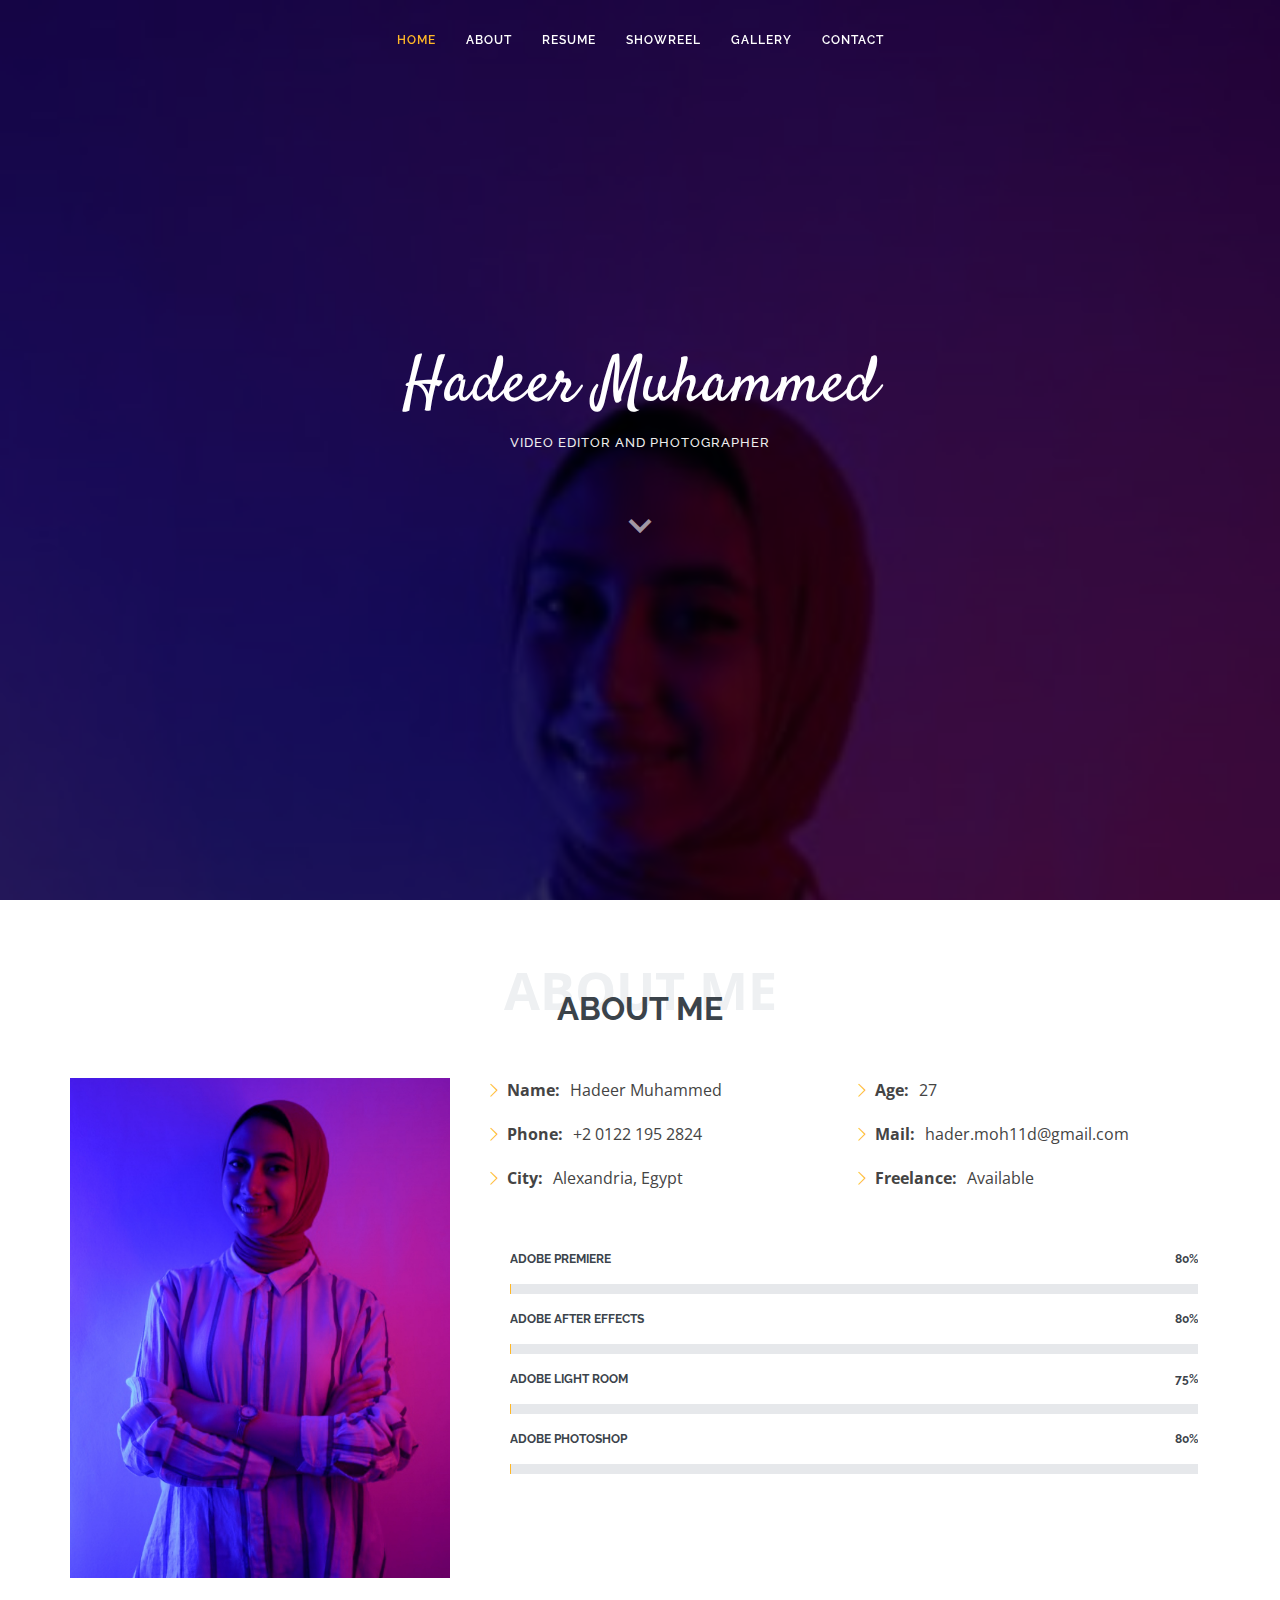
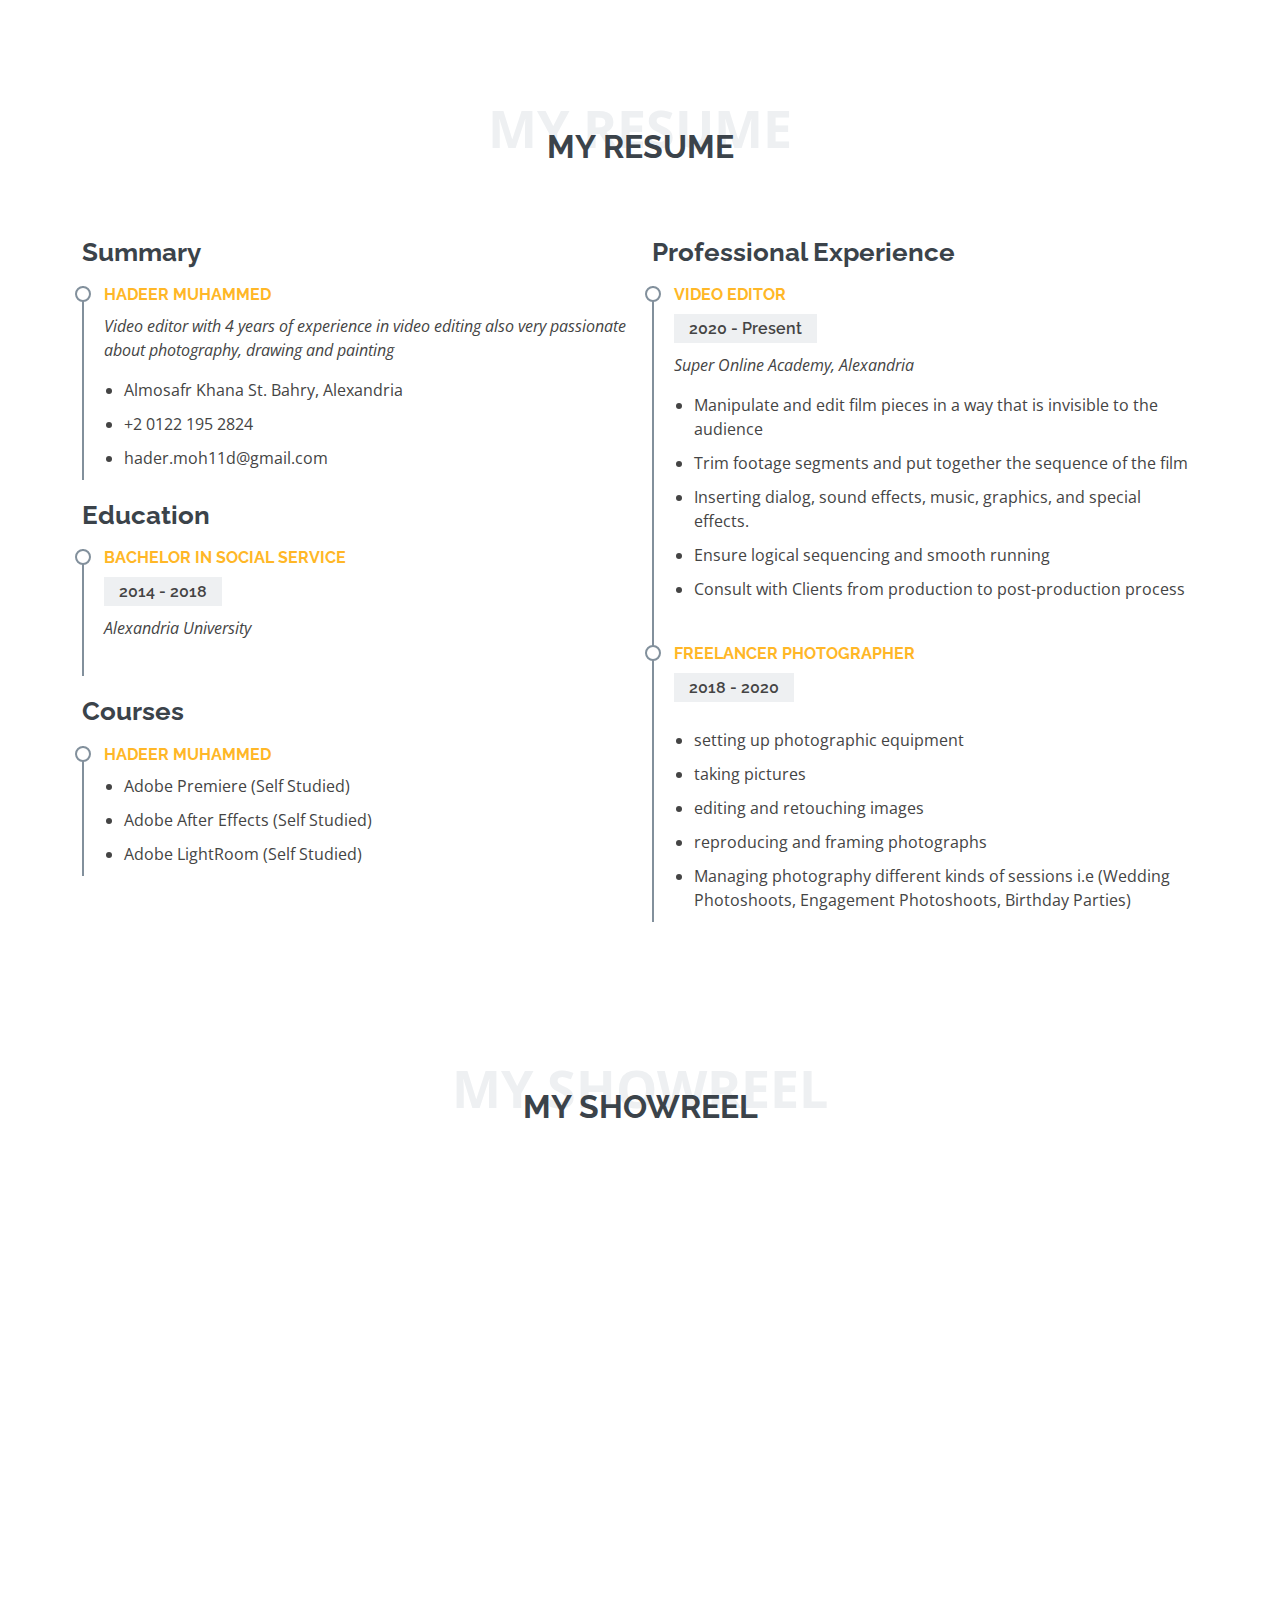
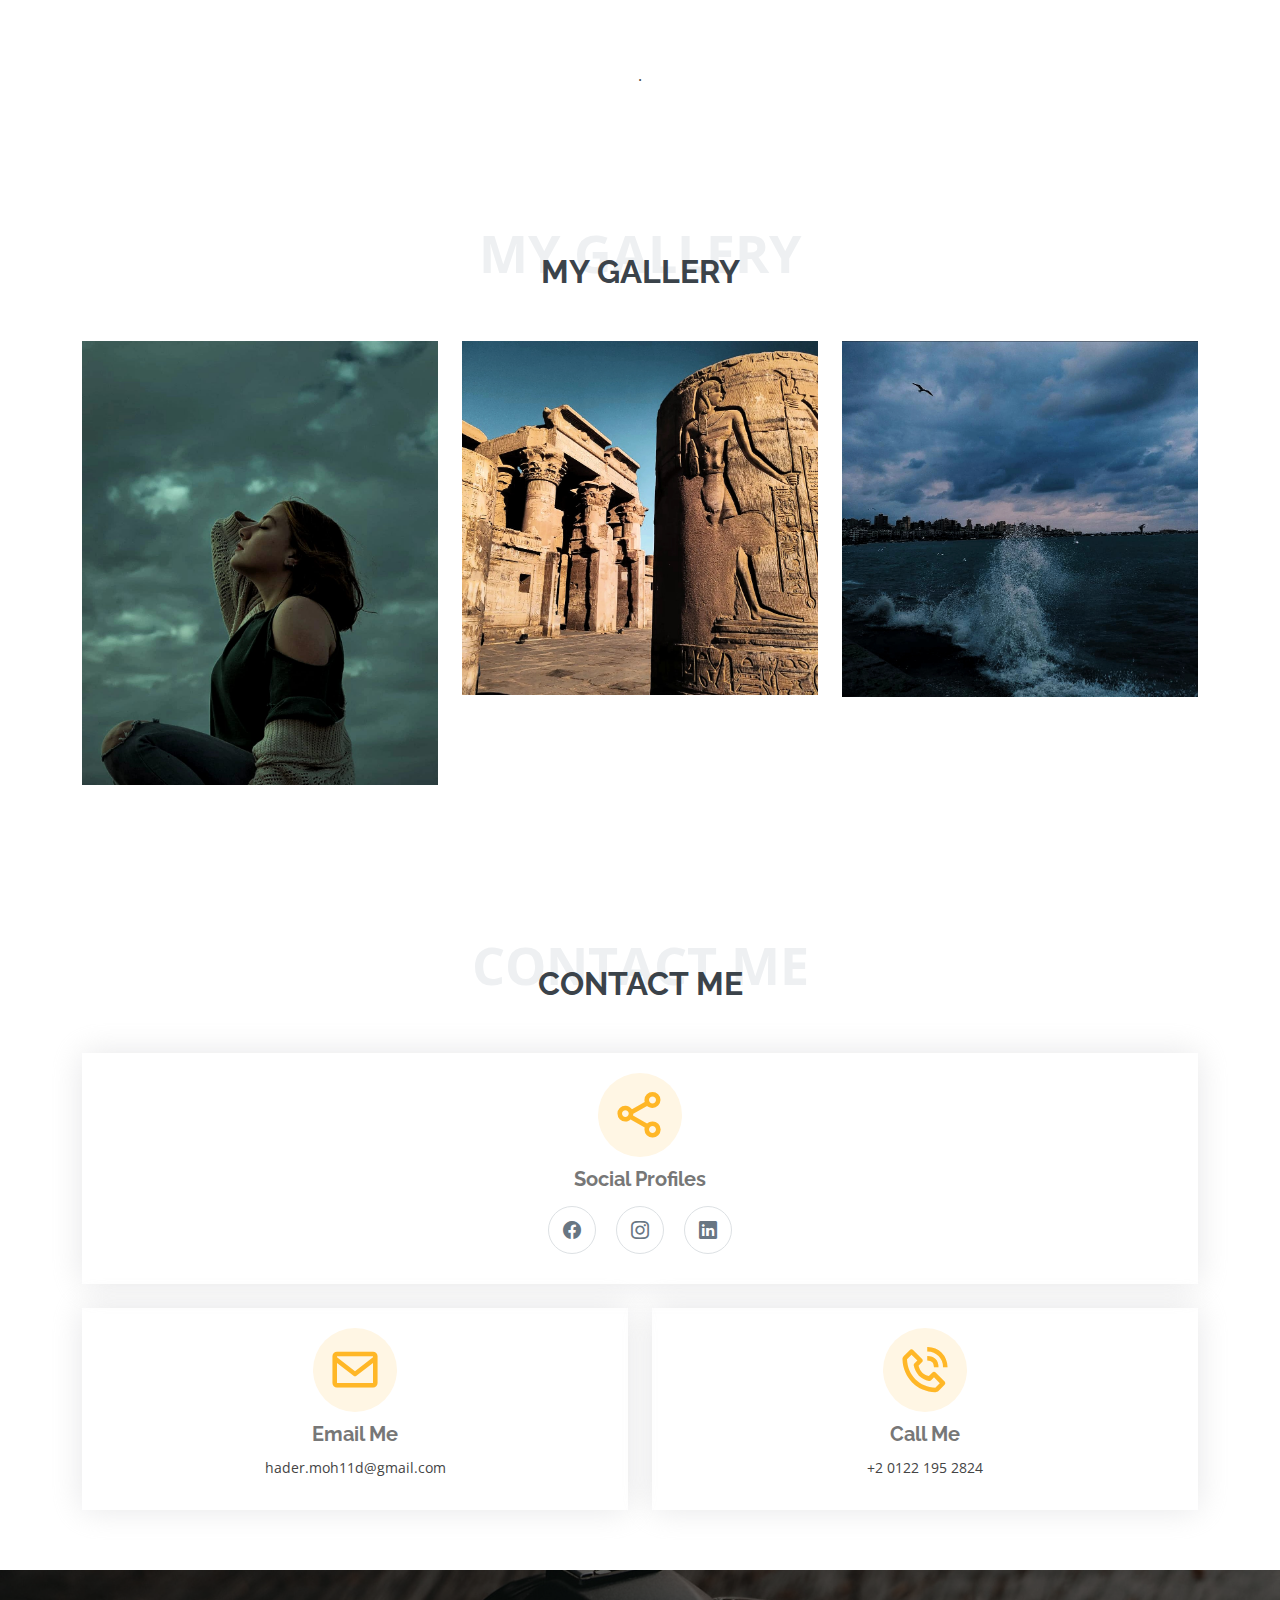
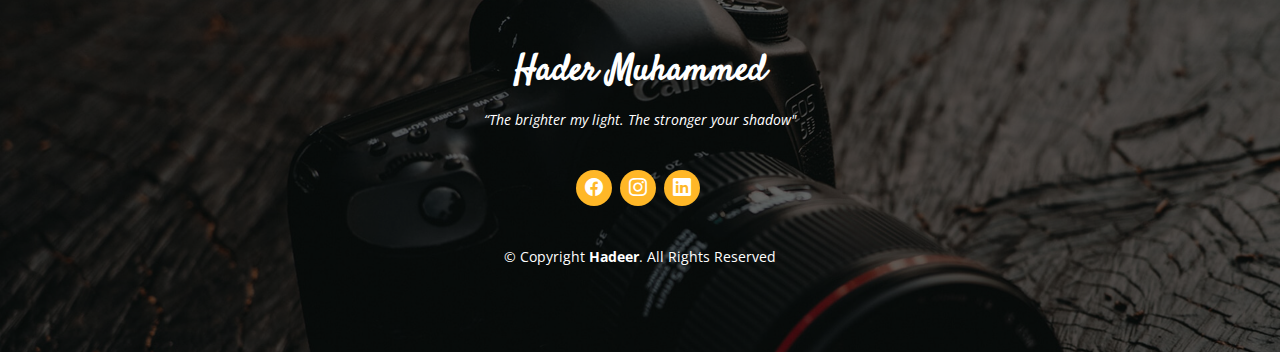
==== commit 1d790dbf: "v1.2" ====
--- a/index.html
+++ b/index.html
@@ -10,8 +10,8 @@
   <meta content="" name="keywords">
 
   <!-- Favicons -->
-  <link href="assets/img/favicon.jpg" rel="icon">
-  <link href="assets/img/apple-touch-icon.jpg" rel="apple-touch-icon">
+  <link href="assets/img/favicon.png" rel="icon">
+  <link href="assets/img/apple-touch-icon.png" rel="apple-touch-icon">
 
   <!-- Google Fonts -->
   <link href="https://fonts.googleapis.com/css?family=Open+Sans:300,300i,400,400i,600,600i,700,700i|Raleway:300,300i,400,400i,500,500i,600,600i,700,700i|Satisfy" rel="stylesheet">
@@ -65,7 +65,7 @@
         <div class="section-title">
           <span>About Me</span>
           <h2>About Me</h2>
-          <p>What if nothing exists and we're all in somebody's dream?</p>
+
         </div>
 
         <div class="row">
@@ -146,7 +146,7 @@
             <div class="resume-item pb-0">
               <h4>Hadeer Muhammed</h4>
               <p><em>Video editor with 4 years of experience in video editing also very passionate about
-              photography, drawing and painting </em></p>
+                photography, drawing and painting </em></p>
               <p>
               <ul>
                 <li>Almosafr Khana St. Bahry, Alexandria</li>
@@ -163,6 +163,17 @@
               <p><em>Alexandria University</em></p>
 
             </div>
+            <h3 class="resume-title">Courses</h3>
+            <div class="resume-item pb-0">
+              <h4>Hadeer Muhammed</h4>
+
+              <ul>
+                <li>Adobe Premiere (Self Studied)</li>
+                <li>Adobe After Effects (Self Studied)</li>
+                <li>Adobe LightRoom (Self Studied)</li>
+              </ul>
+
+            </div>
             <!--<div class="resume-item">
               <h4>Bachelor of Fine Arts &amp; Graphic Design</h4>
               <h5>2010 - 2014</h5>
@@ -174,28 +185,30 @@
           <div class="col-lg-6">
             <h3 class="resume-title">Professional Experience</h3>
             <div class="resume-item">
-              <h4>Junior Video Editor</h4>
+              <h4> Video Editor</h4>
               <h5>2020 - Present</h5>
               <p><em>Super Online Academy, Alexandria </em></p>
               <p>
               <ul>
-                <li>Lead in the design, development, and implementation of the graphic, layout, and production communication materials</li>
-                <li>Delegate tasks to the 7 members of the design team and provide counsel on all aspects of the project. </li>
-                <li>Supervise the assessment of all graphic materials in order to ensure quality and accuracy of the design</li>
-                <li>Oversee the efficient use of production project budgets ranging from $2,000 - $25,000</li>
+                <li>Manipulate and edit film pieces in a way that is invisible to the audience</li>
+                <li>Trim footage segments and put together the sequence of the film </li>
+                <li>Inserting dialog, sound effects, music, graphics, and special effects.</li>
+                <li>Ensure logical sequencing and smooth running</li>
+                <li>Consult with Clients from production to post-production process</li>
               </ul>
 
             </div>
             <div class="resume-item">
-              <h4>Freelancer Video Editor </h4>
+              <h4>Freelancer Photographer </h4>
               <h5>2018 - 2020</h5>
 
               <p>
               <ul>
-                <li>Developed numerous marketing programs (logos, brochures,infographics, presentations, and advertisements).</li>
-                <li>Managed up to 5 projects or tasks at a given time while under pressure</li>
-                <li>Recommended and consulted with clients on the most appropriate graphic design</li>
-                <li>Created 4+ design presentations and proposals a month for clients and account managers</li>
+                <li>setting up photographic equipment</li>
+                <li>taking pictures</li>
+                <li>editing and retouching images</li>
+                <li>reproducing and framing photographs</li>
+                <li>Managing photography different kinds of sessions i.e (Wedding Photoshoots, Engagement Photoshoots, Birthday Parties)</li>
               </ul>
 
             </div>
@@ -212,7 +225,7 @@
         <div class="section-title">
           <span>My Showreel</span>
           <h2>My Showreel</h2>
-          <p>Sit sint consectetur velit quisquam cupiditate impedit suscipit alias</p>
+
         </div>
 
         <div class="iframe-container">
@@ -235,7 +248,7 @@
         <div class="section-title">
           <span>My Gallery</span>
           <h2>My Gallery</h2>
-          <p>Sit sint consectetur velit quisquam cupiditate impedit suscipit alias</p>
+
         </div>
 
 
@@ -246,7 +259,7 @@
             <div class="portfolio-info">
               <h4>Portraits</h4>
 
-              <a href="assets/img/portfolio/portfolio-8.jpeg" data-gallery="portfolioGallery" class="portfolio-lightbox preview-link" title="Portraits"><i class="bx bx-plus"></i></a>
+              <a href="assets/img/portfolio/portfolio-8.jpeg" data-gallery="portfolioGallery" class="portfolio-lightbox preview-link" ></a>
               <a href="gallery-portraits.html" class="details-link" title="More Details"><i class="bx bx-link"></i></a>
             </div>
           </div>
@@ -256,7 +269,7 @@
             <div class="portfolio-info">
               <h4>Archaeological</h4>
 
-              <a href="assets/img/portfolio/portfolio-2.jpeg" data-gallery="portfolioGallery" class="portfolio-lightbox preview-link" title="Archaeological"><i class="bx bx-plus"></i></a>
+              <a href="assets/img/portfolio/portfolio-2.jpeg" data-gallery="portfolioGallery" class="portfolio-lightbox preview-link"></a>
               <a href="gallery-arch.html" class="details-link" title="More Details"><i class="bx bx-link"></i></a>
             </div>
           </div>
@@ -266,7 +279,7 @@
             <div class="portfolio-info">
               <h4>Street Photography</h4>
 
-              <a href="assets/img/portfolio/portfolio-3.jpeg" data-gallery="portfolioGallery" class="portfolio-lightbox preview-link" title="Street Photography"><i class="bx bx-plus"></i></a>
+              <a href="assets/img/portfolio/portfolio-3.jpeg" data-gallery="portfolioGallery" class="portfolio-lightbox preview-link"> </a>
               <a href="gallery-street.html" class="details-link" title="More Details"><i class="bx bx-link"></i></a>
             </div>
           </div>
@@ -363,6 +376,7 @@
                   <div class="social-links">
                     <a href="https://www.facebook.com/hader.muhammed.5" class="facebook" target="_blank"><i class="bi bi-facebook"></i></a>
                     <a href="https://www.instagram.com/hader.ayoub/" class="instagram" target="_blank"><i class="bi bi-instagram"></i></a>
+                    <a href="https://www.linkedin.com/in/hader-muhammed-9a9310248" class="linkedin" target="_blank"><i class="bi bi-linkedin"></i></a>
 
                   </div>
                 </div>
@@ -400,6 +414,7 @@
       <div class="social-links">
         <a href="https://www.facebook.com/hader.muhammed.5" class="facebook" c><i class="bi bi-facebook"></i></a>
         <a href="https://www.instagram.com/hader.ayoub/" class="instagram" target="_blank"><i class="bi bi-instagram"></i></a>
+        <a href="https://www.linkedin.com/in/hader-muhammed-9a9310248" class="linkedin" target="_blank"><i class="bi bi-linkedin"></i></a>
 
       </div>
       <div class="copyright">
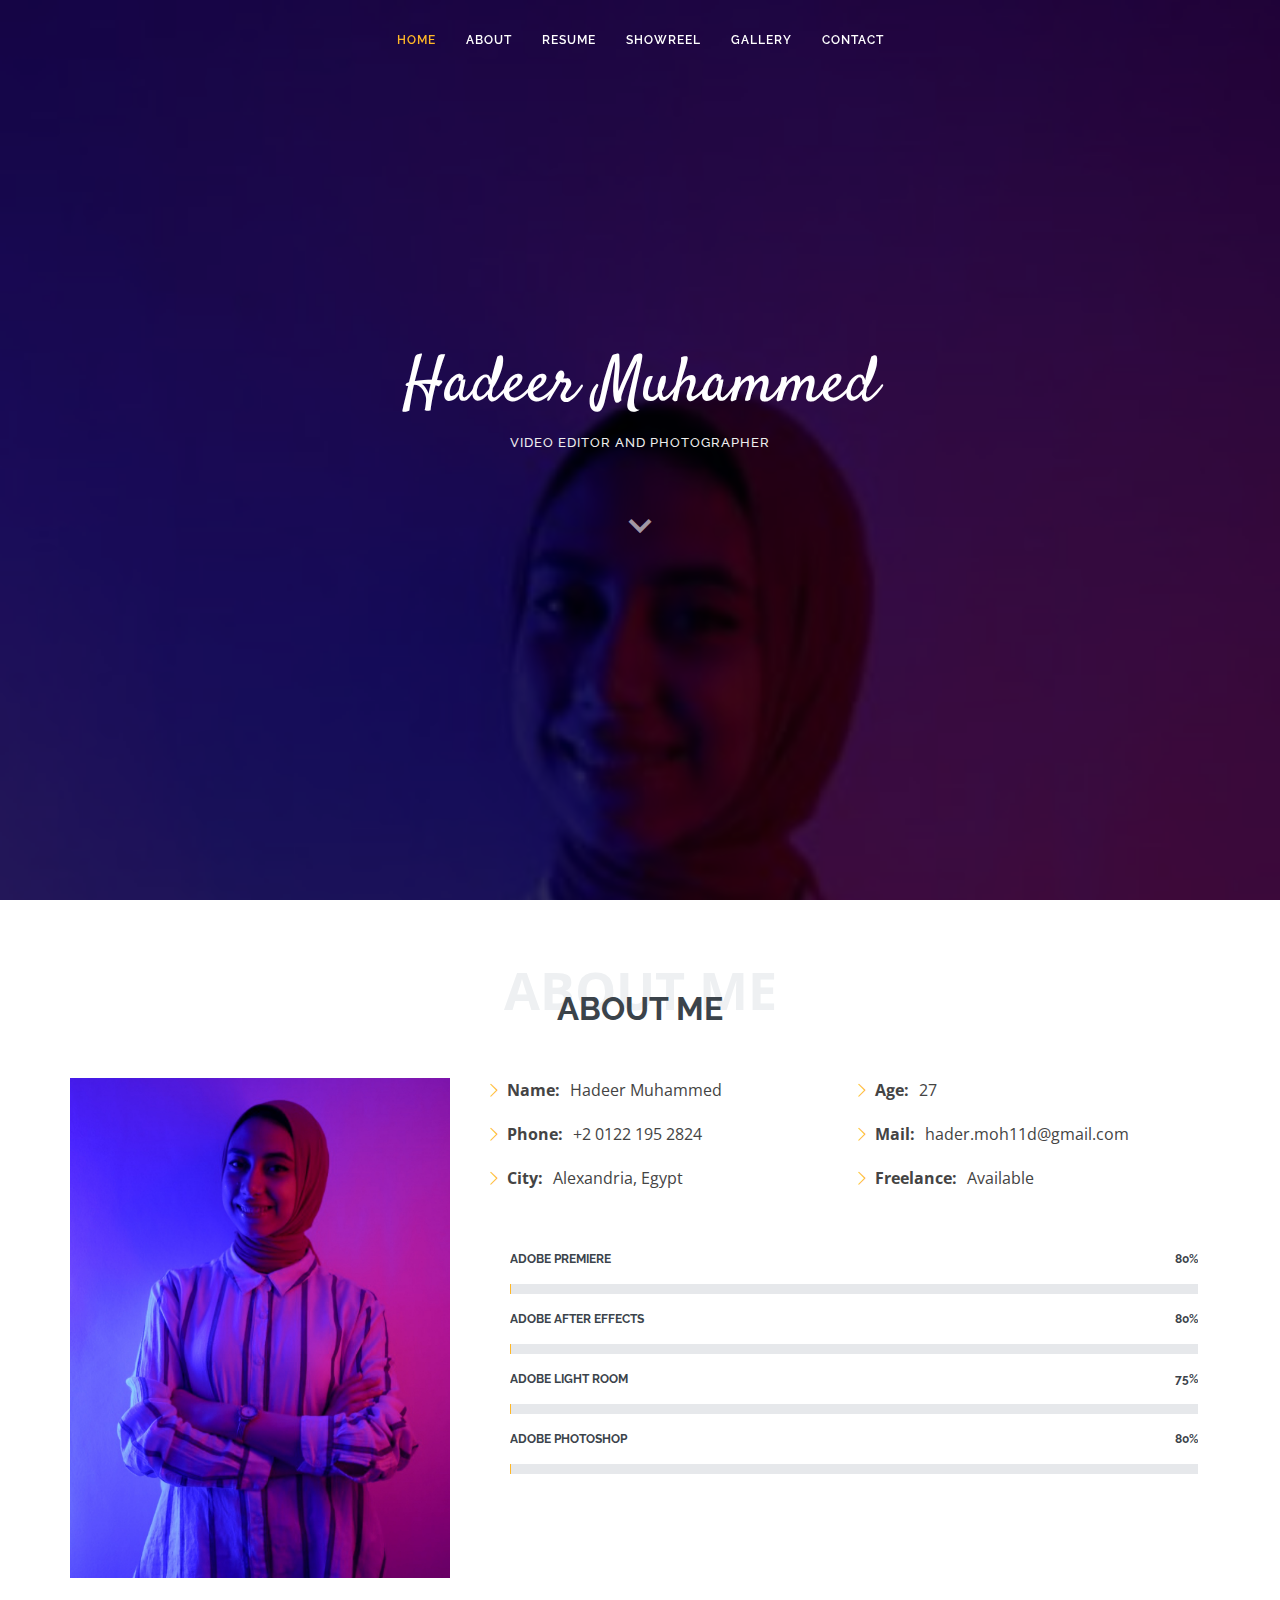
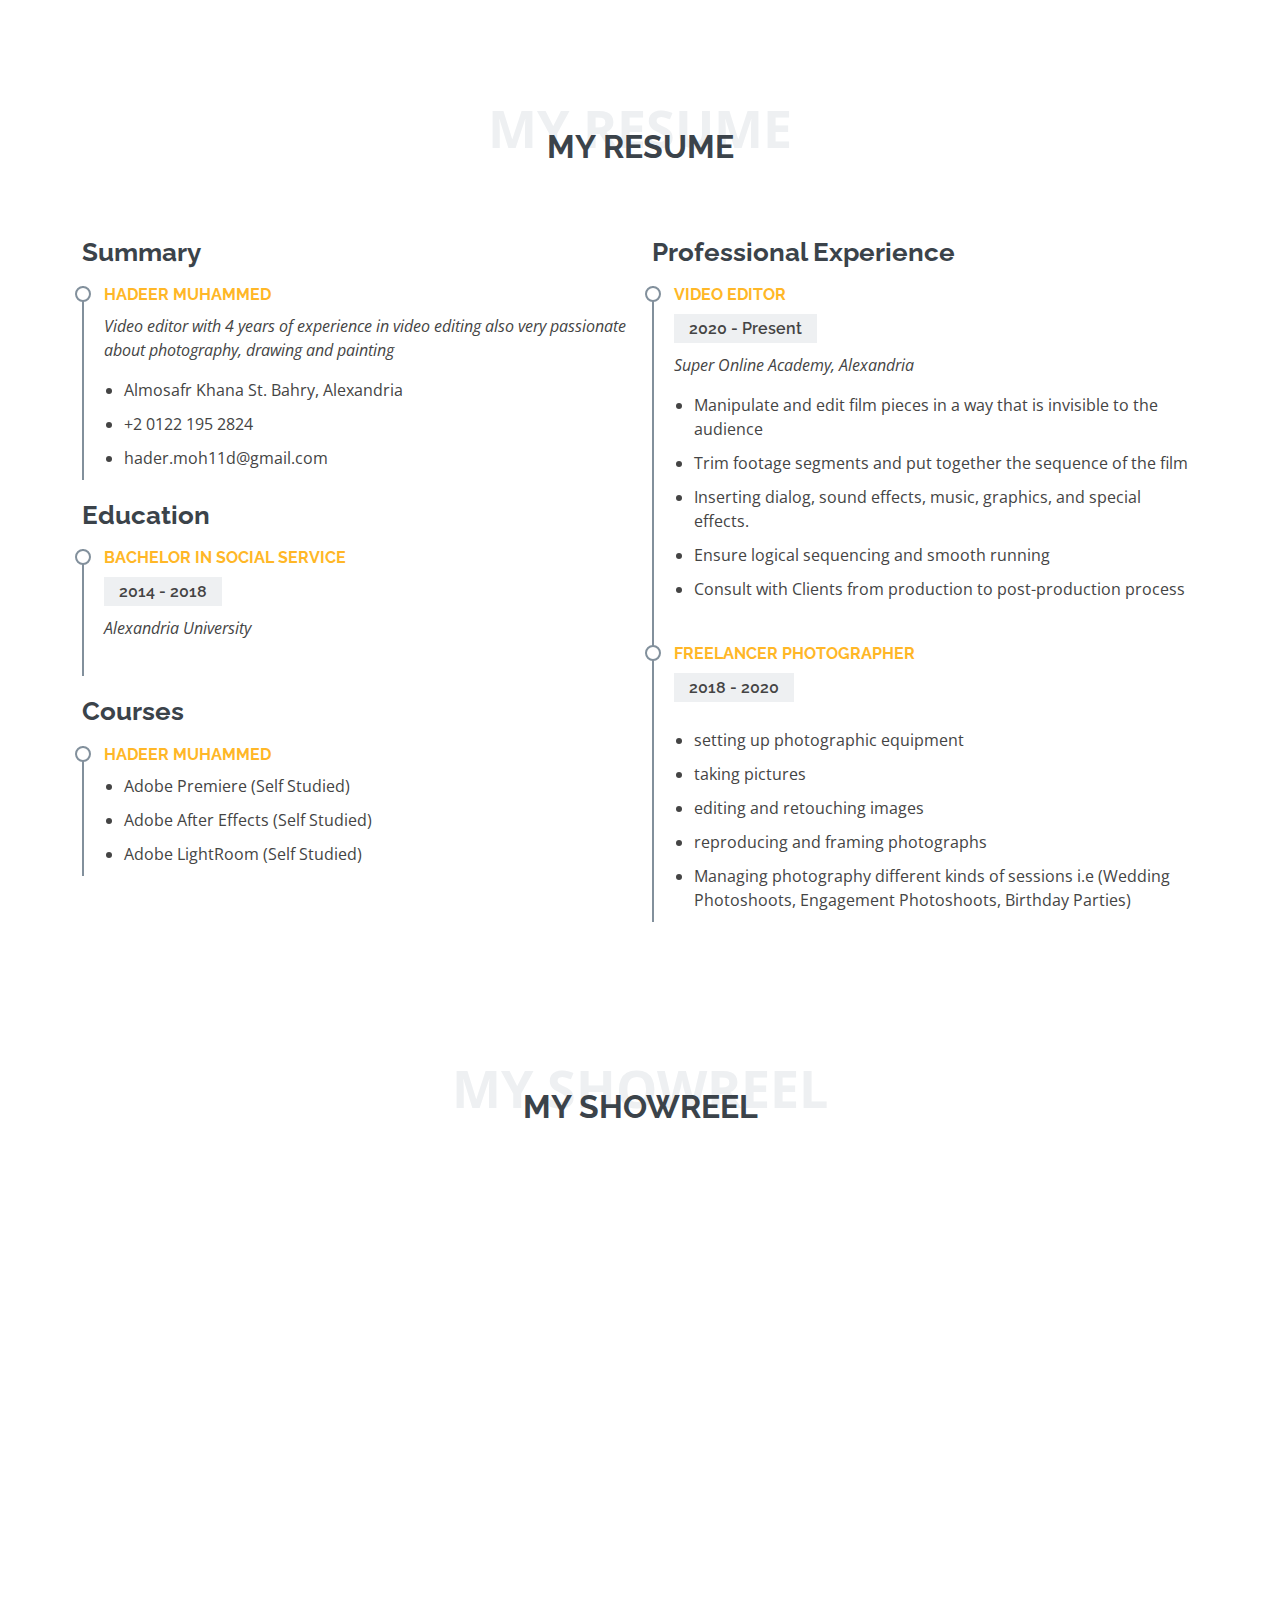
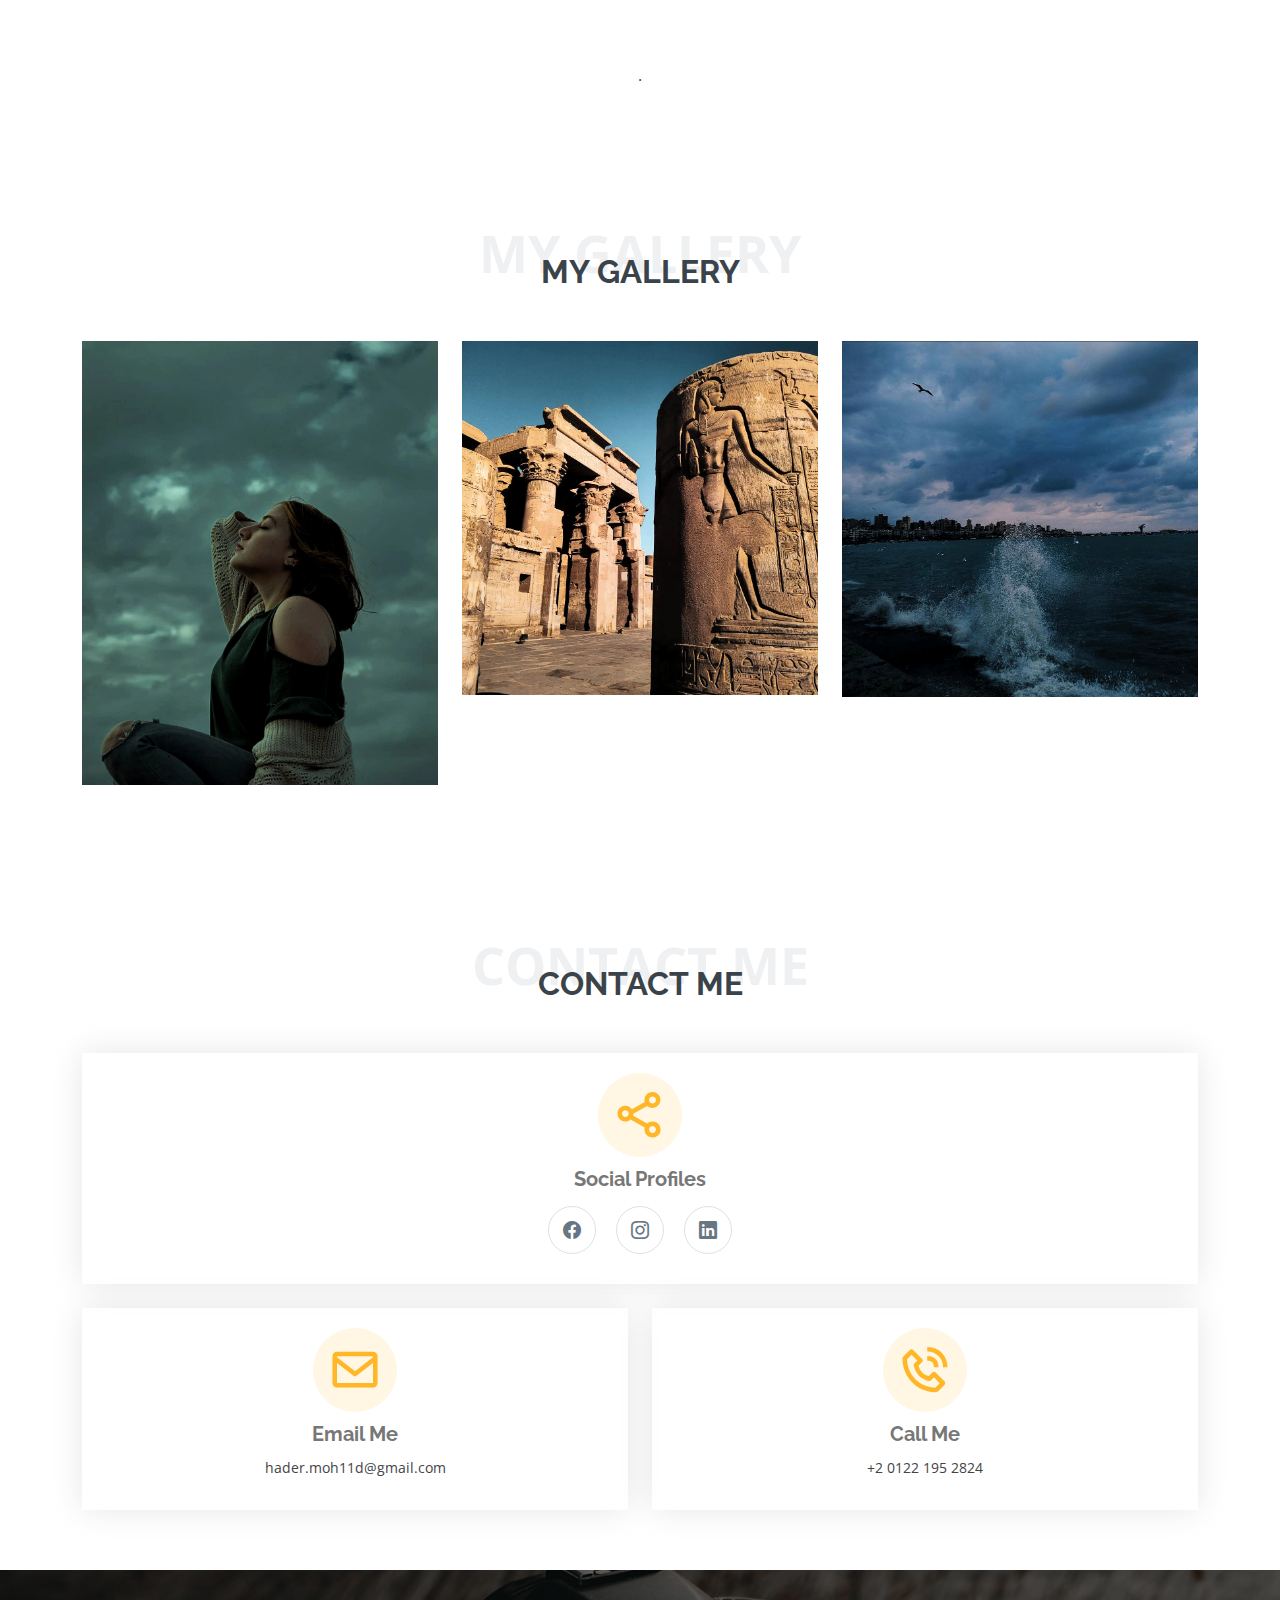
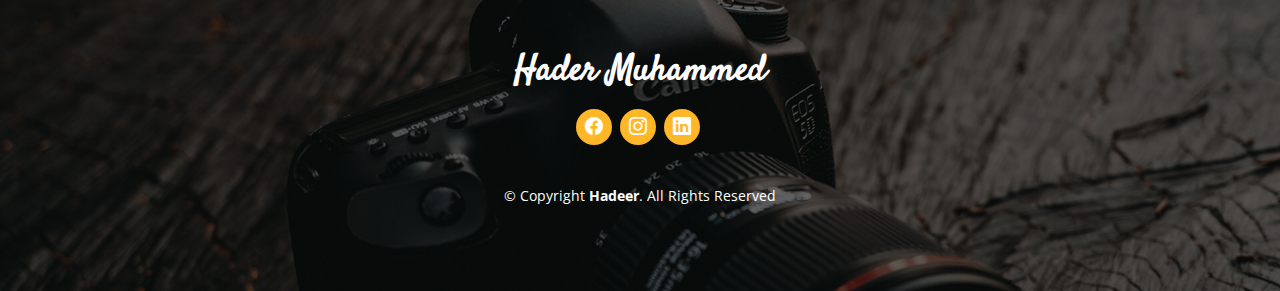
==== commit 6788a98c: "v1.2" ====
--- a/index.html
+++ b/index.html
@@ -410,7 +410,7 @@
   <footer id="footer">
     <div class="container">
       <h3>Hader Muhammed</h3>
-      <p>“The brighter my light. The stronger your shadow"</p>
+
       <div class="social-links">
         <a href="https://www.facebook.com/hader.muhammed.5" class="facebook" c><i class="bi bi-facebook"></i></a>
         <a href="https://www.instagram.com/hader.ayoub/" class="instagram" target="_blank"><i class="bi bi-instagram"></i></a>
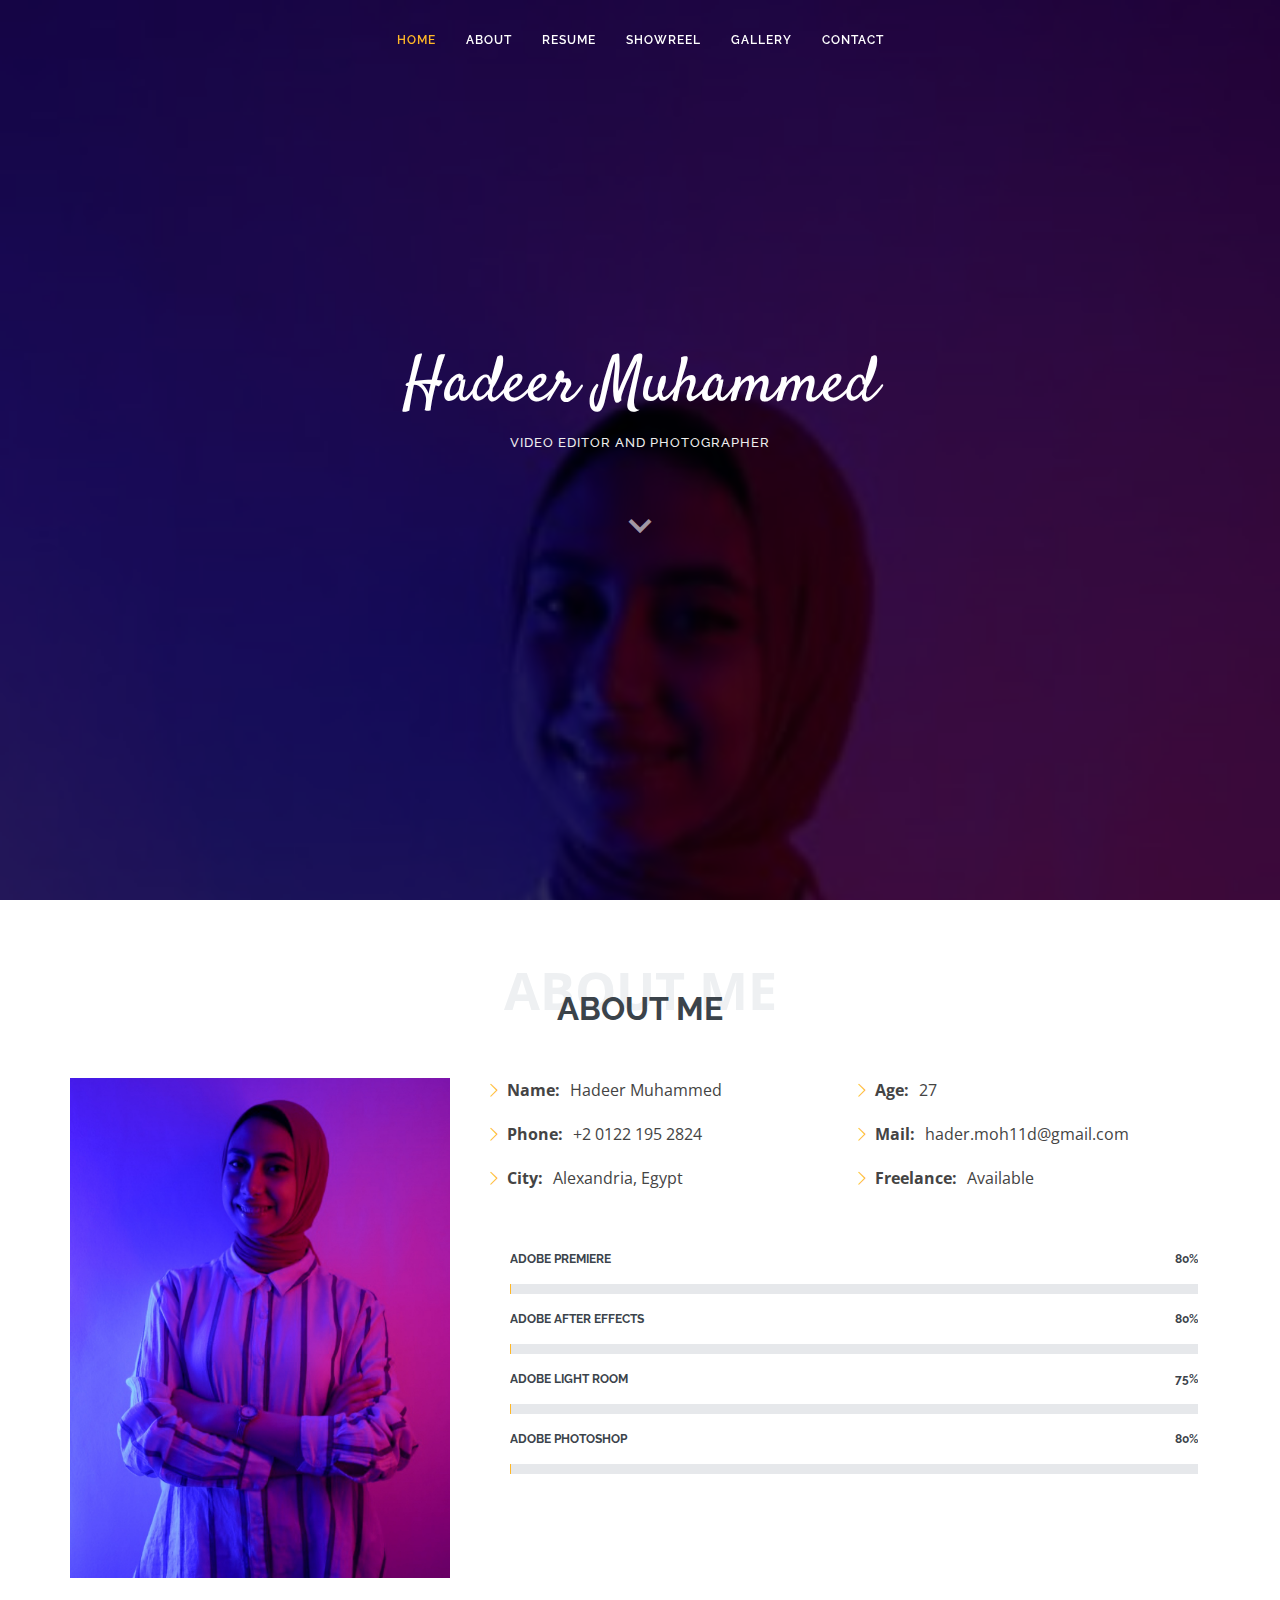
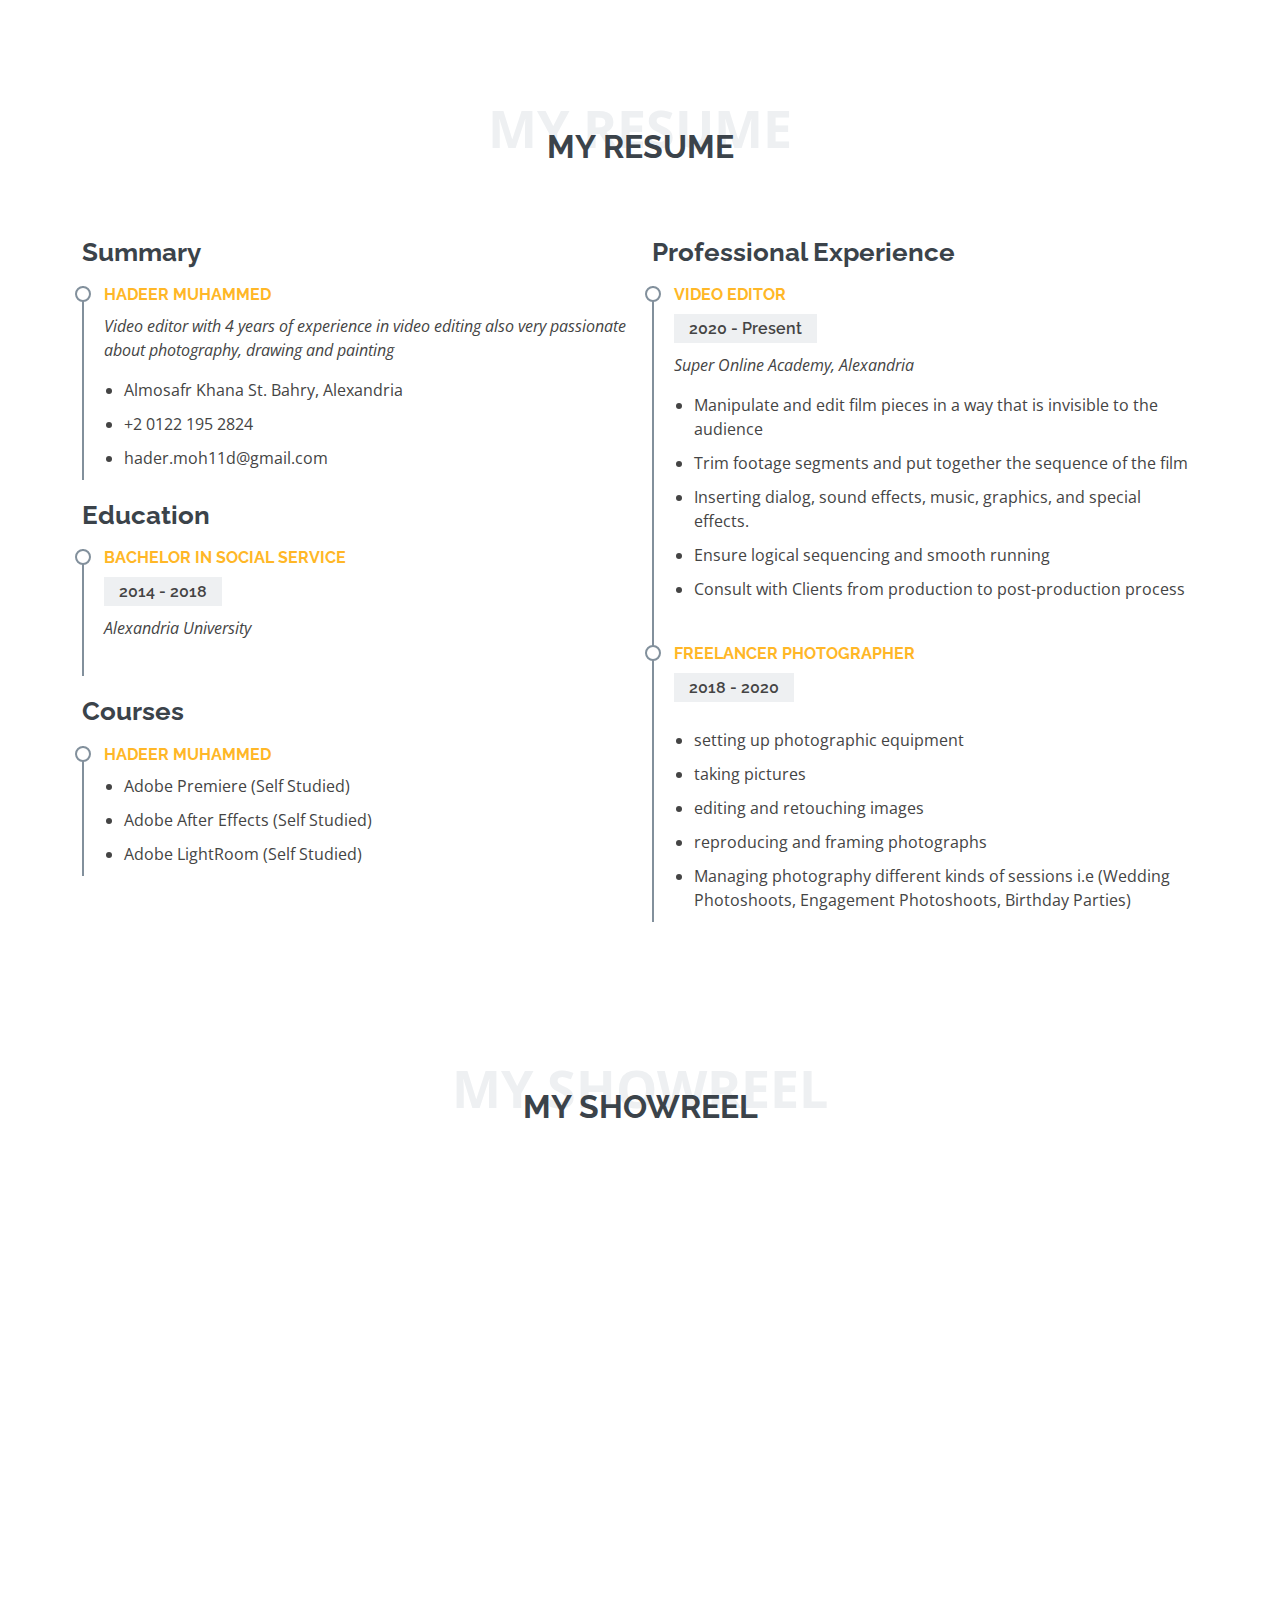
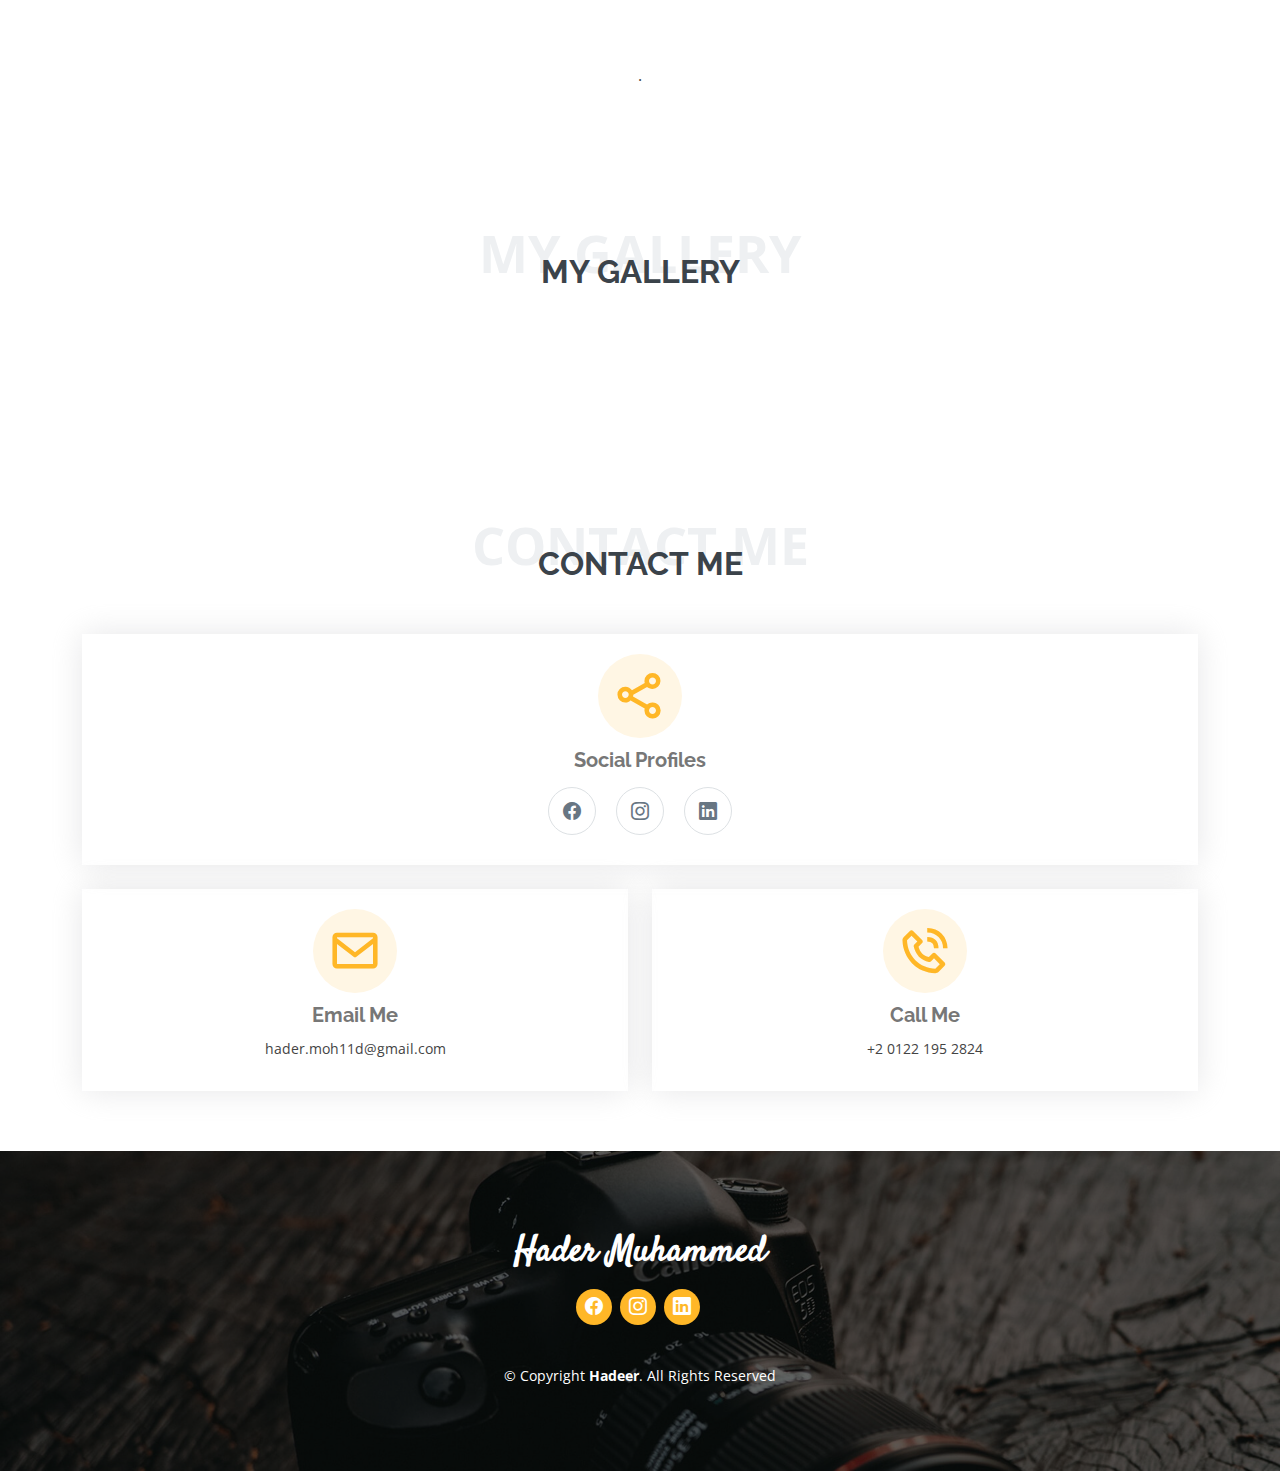
==== commit 6f261179: "v1.2" ====
--- a/index.html
+++ b/index.html
@@ -255,31 +255,31 @@
         <div class="row portfolio-container">
 
           <div class="col-lg-4 col-md-6 portfolio-item filter-app">
-            <div class="portfolio-img"><img src="assets/img/portfolio/portfolio-8.jpeg" class="img-fluid" alt=""></div>
+            <div class="portfolio-img"><img src="assets/img/portfolio/portrait.jpg" class="img-fluid" alt=""></div>
             <div class="portfolio-info">
               <h4>Portraits</h4>
 
-              <a href="assets/img/portfolio/portfolio-8.jpeg" data-gallery="portfolioGallery" class="portfolio-lightbox preview-link" ></a>
+              <a href="assets/img/portfolio/portrait.jpg" data-gallery="portfolioGallery" class="portfolio-lightbox preview-link" ></a>
               <a href="gallery-portraits.html" class="details-link" title="More Details"><i class="bx bx-link"></i></a>
             </div>
           </div>
 
           <div class="col-lg-4 col-md-6 portfolio-item filter-web">
-            <div class="portfolio-img"><img src="assets/img/portfolio/portfolio-2.jpeg" class="img-fluid" alt=""></div>
+            <div class="portfolio-img"><img src="assets/img/portfolio/arch.jpeg" class="img-fluid" alt=""></div>
             <div class="portfolio-info">
               <h4>Archaeological</h4>
 
-              <a href="assets/img/portfolio/portfolio-2.jpeg" data-gallery="portfolioGallery" class="portfolio-lightbox preview-link"></a>
+              <a href="assets/img/portfolio/arch.jpeg" data-gallery="portfolioGallery" class="portfolio-lightbox preview-link"></a>
               <a href="gallery-arch.html" class="details-link" title="More Details"><i class="bx bx-link"></i></a>
             </div>
           </div>
 
           <div class="col-lg-4 col-md-6 portfolio-item filter-app">
-            <div class="portfolio-img"><img src="assets/img/portfolio/portfolio-3.jpeg" class="img-fluid" alt=""></div>
+            <div class="portfolio-img"><img src="assets/img/portfolio/street.jpeg" class="img-fluid" alt=""></div>
             <div class="portfolio-info">
               <h4>Street Photography</h4>
 
-              <a href="assets/img/portfolio/portfolio-3.jpeg" data-gallery="portfolioGallery" class="portfolio-lightbox preview-link"> </a>
+              <a href="assets/img/portfolio/street.jpeg" data-gallery="portfolioGallery" class="portfolio-lightbox preview-link"> </a>
               <a href="gallery-street.html" class="details-link" title="More Details"><i class="bx bx-link"></i></a>
             </div>
           </div>
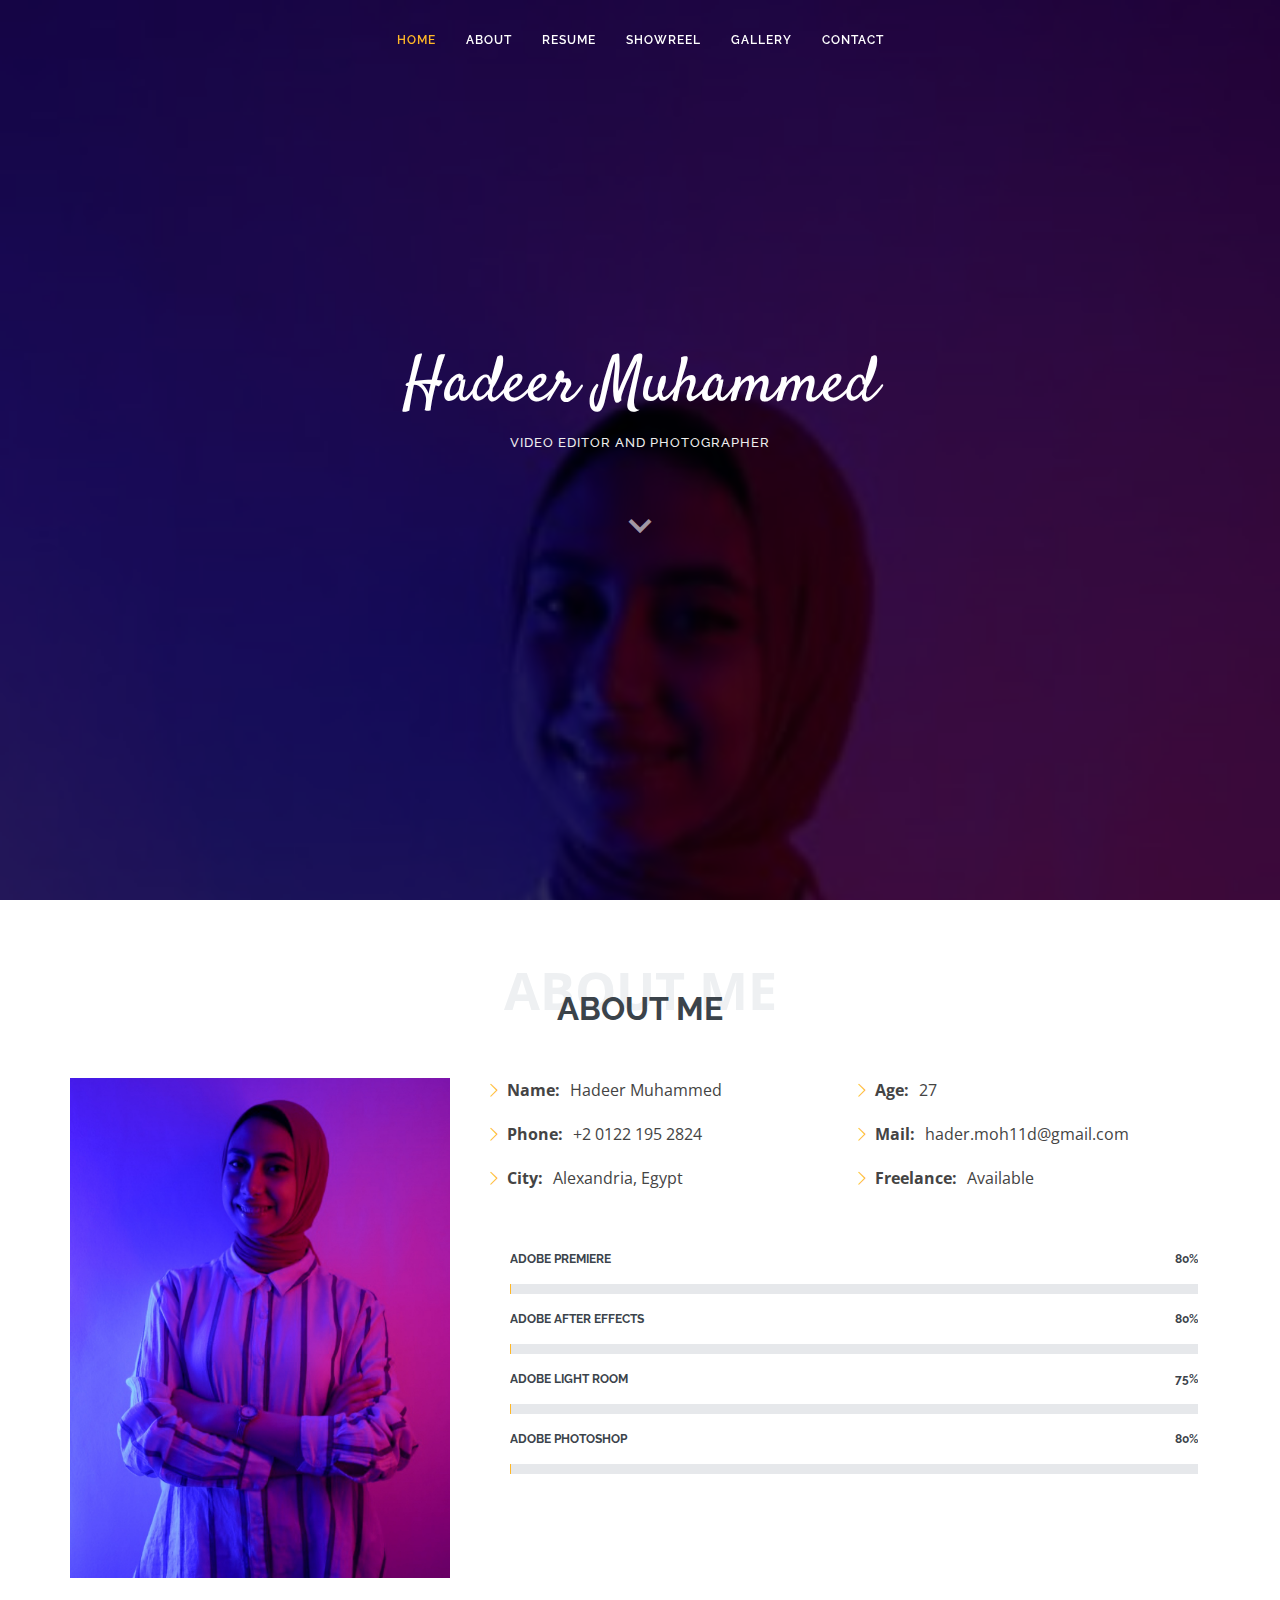
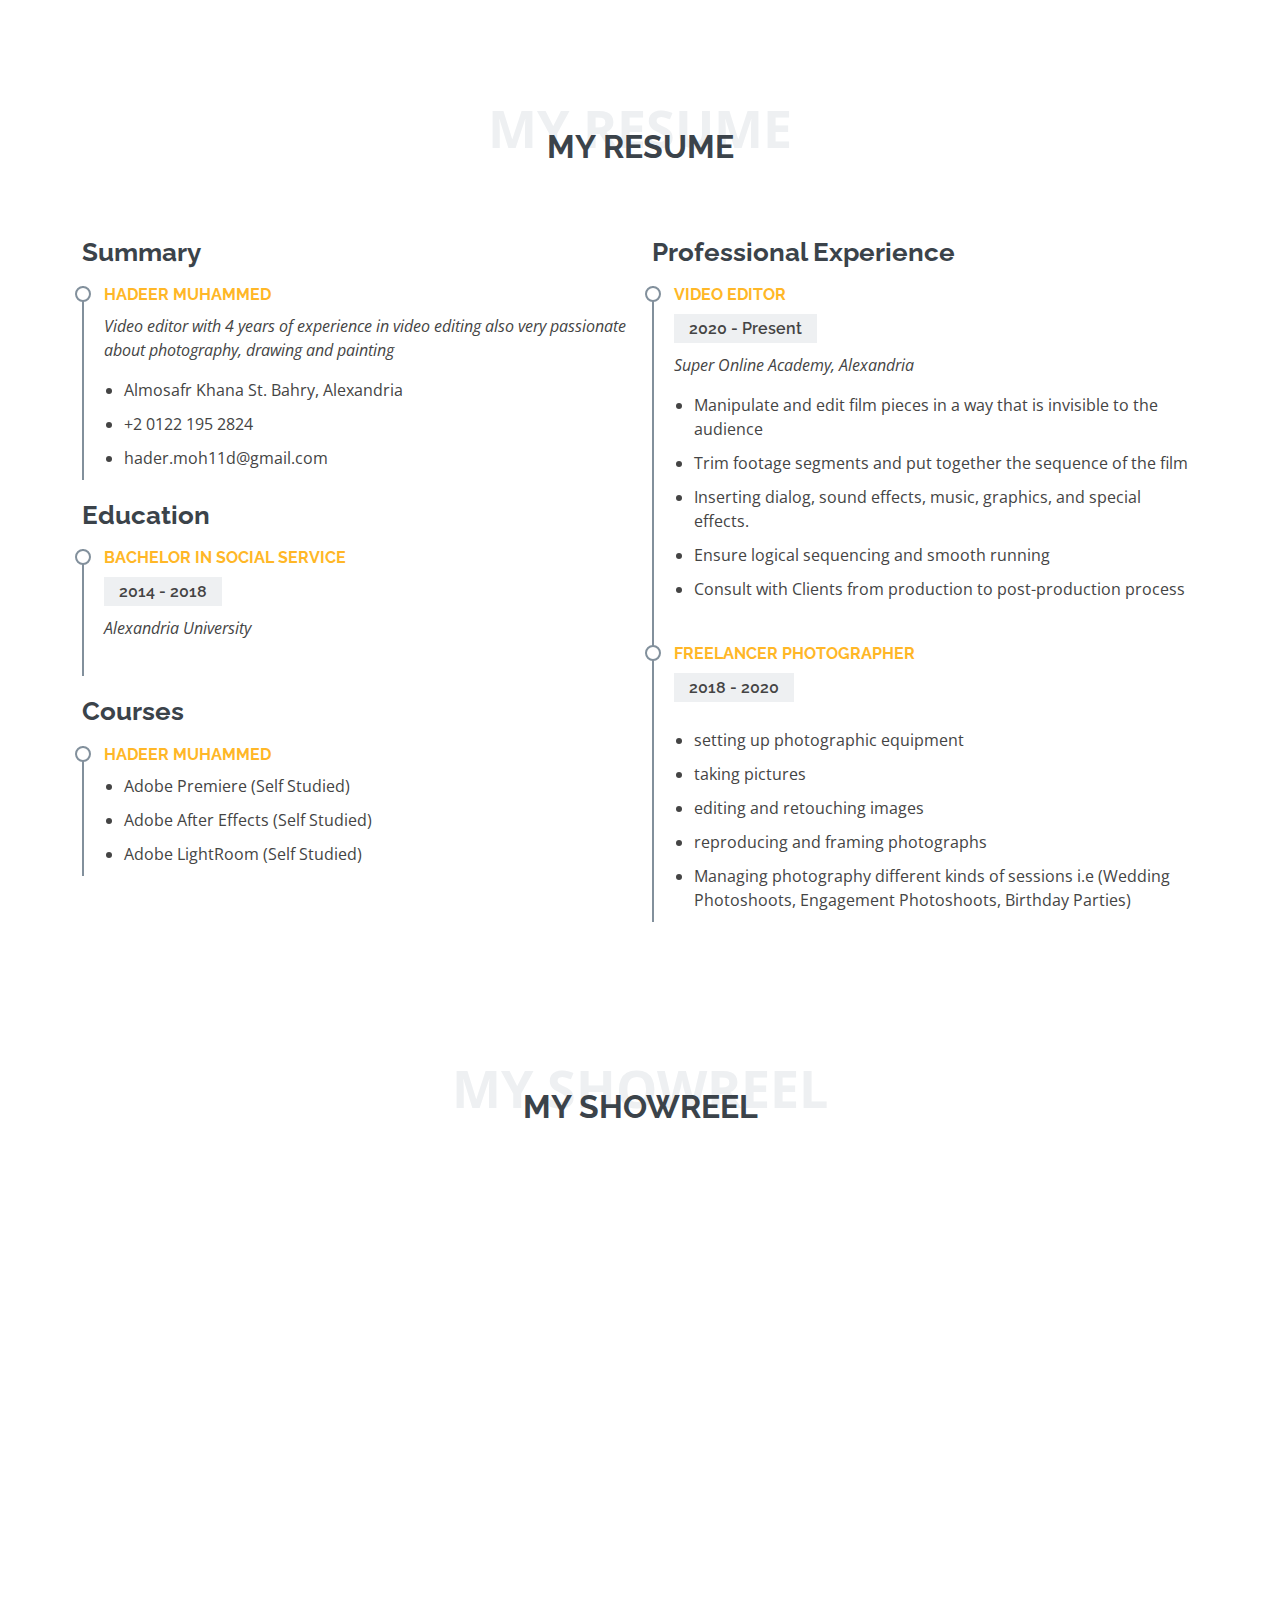
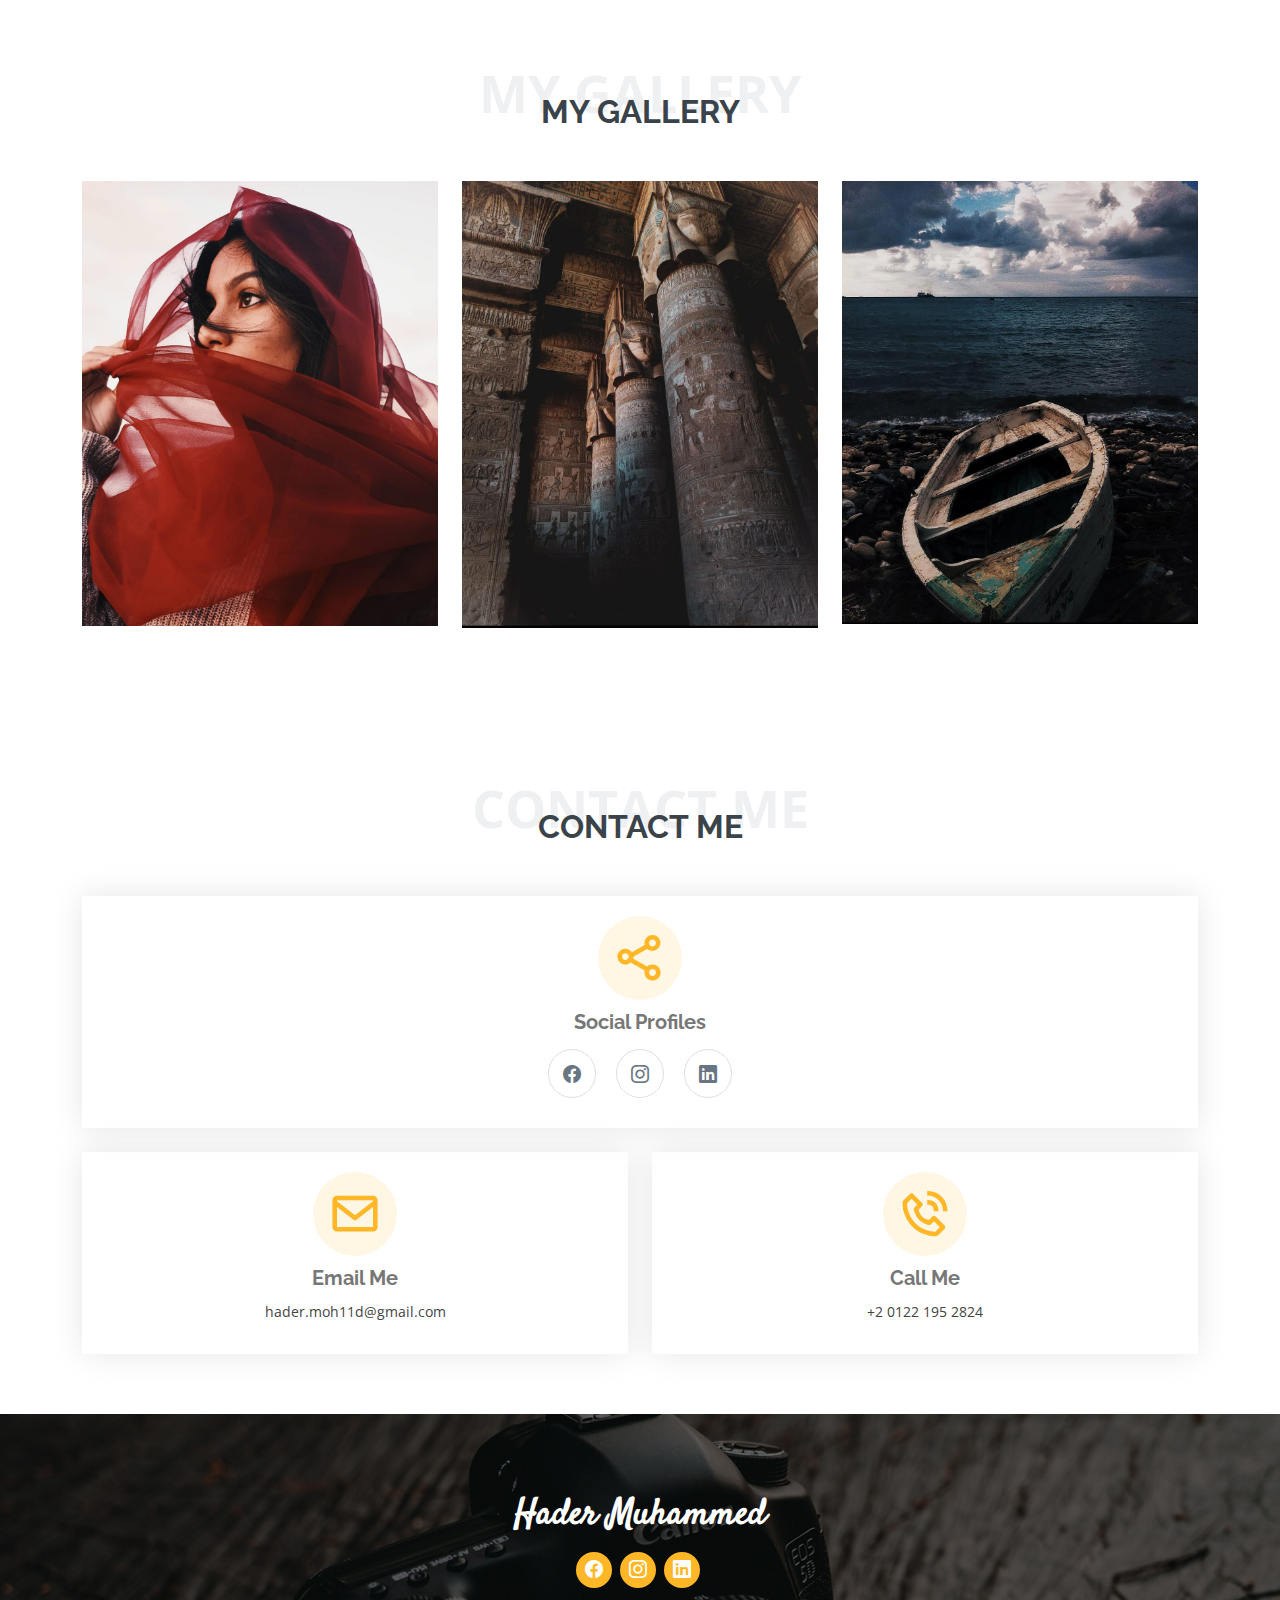
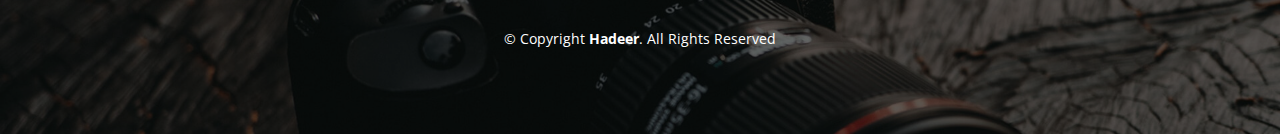
==== commit 70978729: "v1.f" ====
--- a/index.html
+++ b/index.html
@@ -174,13 +174,7 @@
               </ul>
 
             </div>
-            <!--<div class="resume-item">
-              <h4>Bachelor of Fine Arts &amp; Graphic Design</h4>
-              <h5>2010 - 2014</h5>
-              <p><em>Rochester Institute of Technology, Rochester, NY</em></p>
-              <p>Quia nobis sequi est occaecati aut. Repudiandae et iusto quae reiciendis et quis Eius vel ratione eius unde vitae rerum voluptates asperiores voluptatem Earum molestiae consequatur neque etlon sader mart dila</p>
-            </div>
-            -->
+
           </div>
           <div class="col-lg-6">
             <h3 class="resume-title">Professional Experience</h3>
@@ -231,10 +225,8 @@
         <div class="iframe-container">
 
           <!--suppress HtmlDeprecatedAttribute -->
-          <iframe src="https://player.vimeo.com/video/735996972?h=3d19495df1" width="625"  height="480" frameborder="20" allow="autoplay; fullscreen; picture-in-picture" allowfullscreen></iframe>
-          <p><a href="https://vimeo.com/735996972"></a>  <a href="https://vimeo.com/pronouncedbruyning"> </a>  <a href="https://vimeo.com"></a>.</p>
-        </div>
-
+          <iframe title="vimeo-player" src="https://player.vimeo.com/video/741605190?h=b2cb9d348a" width="640" height="360" frameborder="0" allowfullscreen></iframe>
+        </div>
       </div>
     </section>
 
@@ -283,76 +275,11 @@
               <a href="gallery-street.html" class="details-link" title="More Details"><i class="bx bx-link"></i></a>
             </div>
           </div>
-          <!--
-          <div class="col-lg-4 col-md-6 portfolio-item filter-card">
-            <div class="portfolio-img"><img src="assets/img/portfolio/portfolio-4.jpeg" class="img-fluid" alt=""></div>
-            <div class="portfolio-info">
-              <h4>Beach Portrait</h4>
-              <p>Alexandria</p>
-              <a href="assets/img/portfolio/portfolio-4.jpeg" data-gallery="portfolioGallery" class="portfolio-lightbox preview-link" title="Portrait"><i class="bx bx-plus"></i></a>
-              <a href="portfolio-details.html" class="details-link" title="More Details"><i class="bx bx-link"></i></a>
-            </div>
-          </div>
-
-          <div class="col-lg-4 col-md-6 portfolio-item filter-web">
-            <div class="portfolio-img"><img src="assets/img/portfolio/portfolio-5.jpeg" class="img-fluid" alt=""></div>
-            <div class="portfolio-info">
-              <h4>Mortuary Temple of Hatshepsut</h4>
-              <p>Kings Valley</p>
-              <a href="assets/img/portfolio/portfolio-5.jpeg" data-gallery="portfolioGallery" class="portfolio-lightbox preview-link" title="Mortuary Temple of Hatshepsut"><i class="bx bx-plus"></i></a>
-              <a href="portfolio-details.html" class="details-link" title="More Details"><i class="bx bx-link"></i></a>
-            </div>
-          </div>
-
-          <div class="col-lg-4 col-md-6 portfolio-item filter-app">
-            <div class="portfolio-img"><img src="assets/img/portfolio/portfolio-6.jpeg" class="img-fluid" alt=""></div>
-            <div class="portfolio-info">
-              <h4>Black & White Portrait</h4>
-              <p></p>
-              <a href="assets/img/portfolio/portfolio-6.jpeg" data-gallery="portfolioGallery" class="portfolio-lightbox preview-link" title="Black & White Portrait"><i class="bx bx-plus"></i></a>
-              <a href="portfolio-details.html" class="details-link" title="More Details"><i class="bx bx-link"></i></a>
-            </div>
-          </div>
-
-          <div class="col-lg-4 col-md-6 portfolio-item filter-card">
-            <div class="portfolio-img"><img src="assets/img/portfolio/portfolio-7.jpeg" class="img-fluid" alt=""></div>
-            <div class="portfolio-info">
-              <h4>Another Cloudy day</h4>
-              <p>Alexandria</p>
-              <a href="assets/img/portfolio/portfolio-7.jpeg" data-gallery="portfolioGallery" class="portfolio-lightbox preview-link" title="Another Cloudy day"><i class="bx bx-plus"></i></a>
-
-            </div>
-          </div>
-
-          <div class="col-lg-4 col-md-6 portfolio-item filter-card">
-            <div class="portfolio-img"><img src="assets/img/portfolio/portfolio-8.jpeg" class="img-fluid" alt=""></div>
-            <div class="portfolio-info">
-              <h4>yup .. Another Cloudy day</h4>
-              <p>Alexandria</p>
-              <a href="assets/img/portfolio/portfolio-8.jpeg" data-gallery="portfolioGallery" class="portfolio-lightbox preview-link" title="yup .. Another Cloudy day"><i class="bx bx-plus"></i></a>
-            </div>
-          </div>
-
-          <div class="col-lg-4 col-md-6 portfolio-item filter-web">
-            <div class="portfolio-img"><img src="assets/img/portfolio/portfolio-9.jpeg" class="img-fluid" alt=""></div>
-            <div class="portfolio-info">
-              <h4>LAST TIME. CLOUDY DAY</h4>
-              <p>Alexandria</p>
-              <a href="assets/img/portfolio/portfolio-9.jpeg" data-gallery="portfolioGallery" class="portfolio-lightbox preview-link" title="LAST TIME. CLOUDY DAY"><i class="bx bx-plus"></i></a>
-
-            </div>
-          </div>
- -->
         </div>
 
       </div>
 
     </section><!-- End My Gallery Section -->
-
-
-
-
-
 
     <!-- ======= Contact Me Section ======= -->
     <section id="contact" class="contact">
